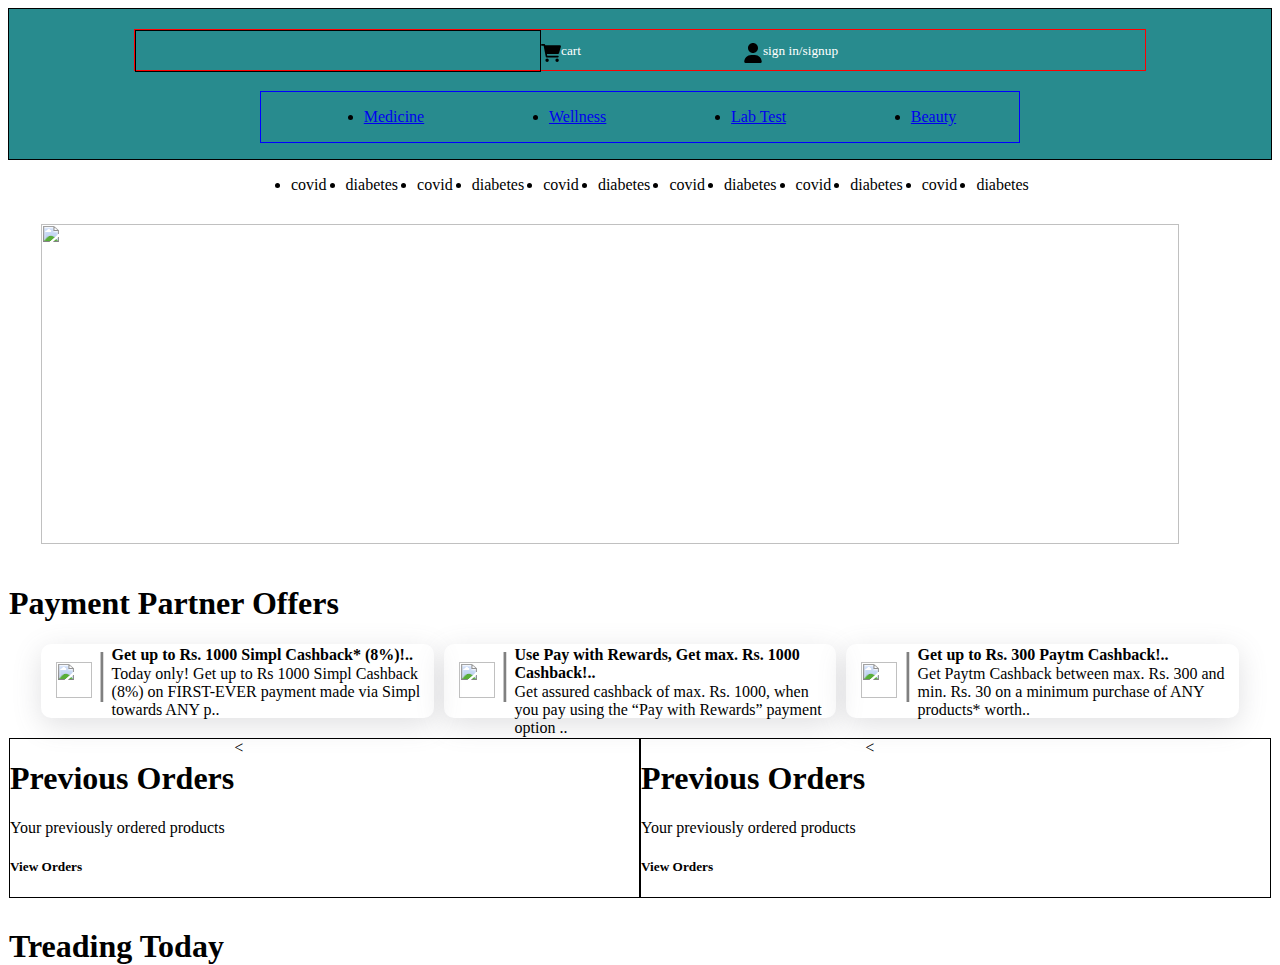
==== homepage/Index.html @ 5669b422 "on" ====
<!DOCTYPE html>
<html lang="en">
<head>
    <meta charset="UTF-8">
    <meta http-equiv="X-UA-Compatible" content="IE=edge">
    <meta name="viewport" content="width=device-width, initial-scale=1.0">
    <title>Document</title>
    <style>
    #top{
        background-color: rgb(40,139,142);
        border: solid black 1px;
        height: 150px;
    }
    #intop{
        border: solid red 1px;
height: 40px;
width: 80%;
margin: auto;
display: flex;
margin-top: 20px;
    }
#intop img{
    height: 40px;
}
.search-bar{
    width: 40%;
    height: 40px;
    border: solid black 1px;
}
.cart {
    width: 20%;
    height: 40px;
    display: flex;
}
svg{
    height: 20px;
    width: 20px;
}
.cart>p{
    color: white;
align-items: center;
font-size: smaller;
}


/* mid sec */

#inmid{
    width: 60%;
    border: solid blue 1px;
    height: 50px;
    margin: auto;
    margin-top: 20px;
}
div>ul{
    display: flex;

}
ul>li{
    margin: auto;}
#main{
    
width: 100%;

height: 700px;
margin-top: 13px;
}
#main>ul{
   padding-top: 20px;
    width: 60%;
    margin: auto;
}
#main>img{
    width: 95%;
    display: flex;
    margin: auto;
    margin-top: 30px;
    height: 320px;
margin-bottom: 20px;}
    
#three{
   
    width: 95%;
    display: grid;
grid-template-columns: repeat(3,1fr);
gap: 10px;
border-radius: 5px;
justify-content: space-around;
display: flex;
margin: auto;

}
#three>div{
    height: 74px;

    box-shadow: rgba(100, 100, 111, 0.2) 0px 7px 29px 0px;
    width: 500px;
    border-radius: 10px;
    display: flex;
}

#three>div>img{
    
    width: 36px;
    height: 36px;
margin-top: 18px;
margin-right: 5px;
padding-left: 15px;

}
#text>h4{
 margin-top: 2px;
    margin-bottom: -15px
}
#three>div>p{
font-size: 54px;
margin-top: -3px;
color: gray;
width: .02px;
margin-right: 15px;
}
#offers{
    height: 130px;
    margin-top: 20px;
    display: flex;
    margin-bottom: 60px;

}
#offers>div{
    width: 50%;
    border: solid black 1px;
display: flex;
margin: auto;
}

   
    </style>
</head>
<body>
   <div id="top">
<div id="intop">
<img src="https://nms-assets.s3-ap-south-1.amazonaws.com/images/cms/aw_rbslider/slides/1663609483_netmeds-new-logo.svg" alt="">

    <div class="search-bar">
     

    </div>
<div class="cart">
    <p><svg xmlns="http://www.w3.org/2000/svg" viewBox="0 0 576 512"><!--! Font Awesome Pro 6.2.0 by @fontawesome - https://fontawesome.com License - https://fontawesome.com/license (Commercial License) Copyright 2022 Fonticons, Inc. --><path d="M24 0C10.7 0 0 10.7 0 24S10.7 48 24 48H76.1l60.3 316.5c2.2 11.3 12.1 19.5 23.6 19.5H488c13.3 0 24-10.7 24-24s-10.7-24-24-24H179.9l-9.1-48h317c14.3 0 26.9-9.5 30.8-23.3l54-192C578.3 52.3 563 32 541.8 32H122l-2.4-12.5C117.4 8.2 107.5 0 96 0H24zM176 512c26.5 0 48-21.5 48-48s-21.5-48-48-48s-48 21.5-48 48s21.5 48 48 48zm336-48c0-26.5-21.5-48-48-48s-48 21.5-48 48s21.5 48 48 48s48-21.5 48-48z"/></svg></p>
    <p>cart</p>
</div>
<div class="cart" >
    <p><svg xmlns="http://www.w3.org/2000/svg" viewBox="0 0 448 512"><!--! Font Awesome Pro 6.2.0 by @fontawesome - https://fontawesome.com License - https://fontawesome.com/license (Commercial License) Copyright 2022 Fonticons, Inc. --><path d="M224 256c70.7 0 128-57.3 128-128S294.7 0 224 0S96 57.3 96 128s57.3 128 128 128zm-45.7 48C79.8 304 0 383.8 0 482.3C0 498.7 13.3 512 29.7 512H418.3c16.4 0 29.7-13.3 29.7-29.7C448 383.8 368.2 304 269.7 304H178.3z"/></svg></p><p>sign in/signup</p>
</div>
</div>

<!-- mid sec -->
<div id="inmid">
<ul>
    <li><a href="/prescriptions" class="pre-pro"> Medicine</a></li>
    <li><a href="/prescriptions" class="pre-pro"> Wellness</a></li>
    <li><a href="/prescriptions" class="pre-pro"> Lab Test</a></li>
    <li><a href="/prescriptions" class="pre-pro"> Beauty</a></li>
</ul>


</div>


<div id="main">
 <ul>
    <li>covid</li>
    <li>diabetes</li>
    <li>covid</li>
    <li>diabetes</li>
    <li>covid</li>
    <li>diabetes</li>
    <li>covid</li>
    <li>diabetes</li>
    <li>covid</li>
    <li>diabetes</li>
    <li>covid</li>
    <li>diabetes</li>
 </ul>
 <img src="https://www.netmeds.com/images/cms/aw_rbslider/slides/1661965889_Web_Homekareee.jpg" alt="">
    

<div id="three">

    <img src="https://www.netmeds.com/images/cms/aw_rbslider/slides/1660801237_Ayurverda_Mini.jpg" alt="">

    <img src="https://www.netmeds.com/images/cms/aw_rbslider/slides/1660801237_Ayurverda_Mini.jpg" alt="">

    <img src="https://www.netmeds.com/images/cms/aw_rbslider/slides/1660801237_Ayurverda_Mini.jpg" alt="">

</div>
<h1>Payment Partner Offers</h1>
<div id="three">
<div><img src="https://www.netmeds.com/images/cms/offers/1657032164_Simpl_Icon.png" alt="">
    <p>|</p>
    <div id="text">
        <h4>Get up to Rs. 1000 Simpl Cashback* (8%)!..</h4>

<p>Today only! Get up to Rs 1000 Simpl Cashback (8%) on FIRST-EVER payment made via Simpl towards ANY p..</p>
    </div>

</div>
<div>
<img src="https://www.netmeds.com/images/cms/offers/1660838140_twid.png" alt="">
<p>|</p>
<div id="text">
    <h4>Use Pay with Rewards, Get max. Rs. 1000 Cashback!..</h4>

<p>Get assured cashback of max. Rs. 1000, when you pay using the “Pay with Rewards” payment option ..</p>
</div>
</div>

<div><img src="https://www.netmeds.com/images/cms/offers/1616682689_paytm.png" alt="">
    <p>|</p>
    <div id="text">
        <h4>Get up to Rs. 300 Paytm Cashback!..</h4>
       
    <p>Get Paytm Cashback between max. Rs. 300 and min. Rs. 30 on a minimum purchase of ANY products* worth..</p>
    </div>
   </div>
   
</div>
<div id="offers">
<div>
    <div>
        <h1>Previous Orders</h1>
        <p>Your previously ordered products</p>
        <h5>View Orders <p></p></h5>
    </div>
    <<img src="https://www.netmeds.com/assets/gloryweb/images/icons/new-icons/previous_orders.svg" alt="">

</div>
<div>
    <div>
        <h1>Previous Orders</h1>
        <p>Your previously ordered products</p>
        <h5>View Orders <p></p></h5>
    </div>
    <<img src="https://www.netmeds.com/assets/gloryweb/images/icons/new-icons/previous_orders.svg" alt="">

</div>
    
</div>
<h1>Treading Today</h1>
<div id="three">
    <img src="https://www.netmeds.com/images/cms/aw_rbslider/slides/1663913244_Plantscare_Mini-banner-web.jpg" alt="">
    <img src="https://www.netmeds.com/images/cms/aw_rbslider/slides/1664112035_Dr._Willmar_Schwabe_Mini_banner_web.jpg" alt="">
    <img src="https://www.netmeds.com/images/cms/aw_rbslider/slides/1663178260_Zandu_Mini_banner_web.jpg" alt="">
</div>
</div>



</body>
</html>
   </div>
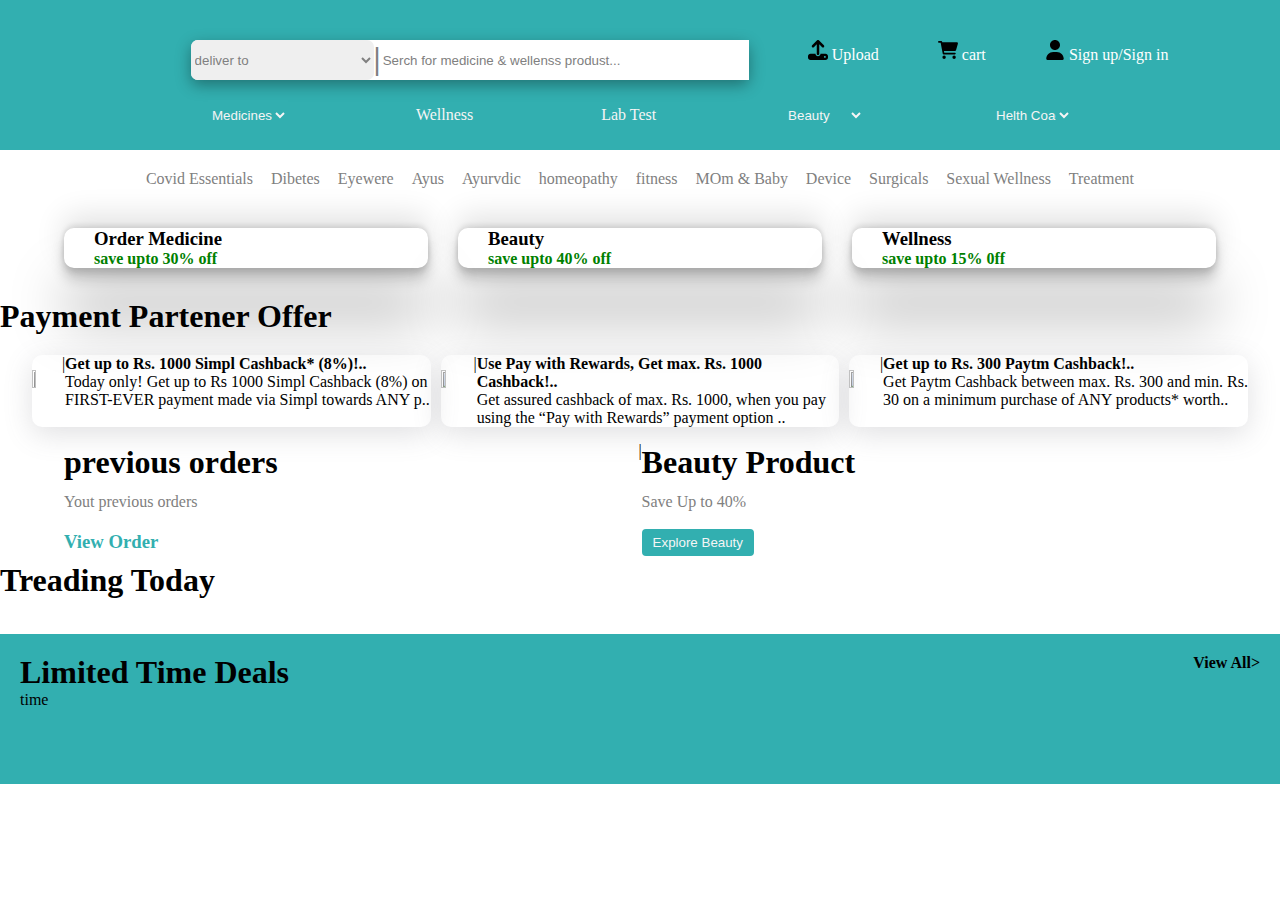
==== commit 89d3b48b: "ok" ====
--- a/homepage/Index.html
+++ b/homepage/Index.html
@@ -5,197 +5,161 @@
     <meta http-equiv="X-UA-Compatible" content="IE=edge">
     <meta name="viewport" content="width=device-width, initial-scale=1.0">
     <title>Document</title>
-    <style>
-    #top{
-        background-color: rgb(40,139,142);
-        border: solid black 1px;
-        height: 150px;
-    }
-    #intop{
-        border: solid red 1px;
-height: 40px;
-width: 80%;
-margin: auto;
-display: flex;
-margin-top: 20px;
-    }
-#intop img{
-    height: 40px;
-}
-.search-bar{
-    width: 40%;
-    height: 40px;
-    border: solid black 1px;
-}
-.cart {
-    width: 20%;
-    height: 40px;
-    display: flex;
-}
-svg{
-    height: 20px;
-    width: 20px;
-}
-.cart>p{
-    color: white;
-align-items: center;
-font-size: smaller;
-}
-
-
-/* mid sec */
-
-#inmid{
-    width: 60%;
-    border: solid blue 1px;
-    height: 50px;
-    margin: auto;
-    margin-top: 20px;
-}
-div>ul{
-    display: flex;
-
-}
-ul>li{
-    margin: auto;}
-#main{
-    
-width: 100%;
-
-height: 700px;
-margin-top: 13px;
-}
-#main>ul{
-   padding-top: 20px;
-    width: 60%;
-    margin: auto;
-}
-#main>img{
-    width: 95%;
-    display: flex;
-    margin: auto;
-    margin-top: 30px;
-    height: 320px;
-margin-bottom: 20px;}
-    
-#three{
-   
-    width: 95%;
-    display: grid;
-grid-template-columns: repeat(3,1fr);
-gap: 10px;
-border-radius: 5px;
-justify-content: space-around;
-display: flex;
-margin: auto;
-
-}
-#three>div{
-    height: 74px;
-
-    box-shadow: rgba(100, 100, 111, 0.2) 0px 7px 29px 0px;
-    width: 500px;
-    border-radius: 10px;
-    display: flex;
-}
-
-#three>div>img{
-    
-    width: 36px;
-    height: 36px;
-margin-top: 18px;
-margin-right: 5px;
-padding-left: 15px;
-
-}
-#text>h4{
- margin-top: 2px;
-    margin-bottom: -15px
-}
-#three>div>p{
-font-size: 54px;
-margin-top: -3px;
-color: gray;
-width: .02px;
-margin-right: 15px;
-}
-#offers{
-    height: 130px;
-    margin-top: 20px;
-    display: flex;
-    margin-bottom: 60px;
-
-}
-#offers>div{
-    width: 50%;
-    border: solid black 1px;
-display: flex;
-margin: auto;
-}
-
-   
-    </style>
+    <link rel="stylesheet" href="index.css">
+    <link rel="stylesheet" href="index.js">
 </head>
 <body>
-   <div id="top">
-<div id="intop">
-<img src="https://nms-assets.s3-ap-south-1.amazonaws.com/images/cms/aw_rbslider/slides/1663609483_netmeds-new-logo.svg" alt="">
-
-    <div class="search-bar">
-     
-
-    </div>
-<div class="cart">
-    <p><svg xmlns="http://www.w3.org/2000/svg" viewBox="0 0 576 512"><!--! Font Awesome Pro 6.2.0 by @fontawesome - https://fontawesome.com License - https://fontawesome.com/license (Commercial License) Copyright 2022 Fonticons, Inc. --><path d="M24 0C10.7 0 0 10.7 0 24S10.7 48 24 48H76.1l60.3 316.5c2.2 11.3 12.1 19.5 23.6 19.5H488c13.3 0 24-10.7 24-24s-10.7-24-24-24H179.9l-9.1-48h317c14.3 0 26.9-9.5 30.8-23.3l54-192C578.3 52.3 563 32 541.8 32H122l-2.4-12.5C117.4 8.2 107.5 0 96 0H24zM176 512c26.5 0 48-21.5 48-48s-21.5-48-48-48s-48 21.5-48 48s21.5 48 48 48zm336-48c0-26.5-21.5-48-48-48s-48 21.5-48 48s21.5 48 48 48s48-21.5 48-48z"/></svg></p>
-    <p>cart</p>
-</div>
-<div class="cart" >
-    <p><svg xmlns="http://www.w3.org/2000/svg" viewBox="0 0 448 512"><!--! Font Awesome Pro 6.2.0 by @fontawesome - https://fontawesome.com License - https://fontawesome.com/license (Commercial License) Copyright 2022 Fonticons, Inc. --><path d="M224 256c70.7 0 128-57.3 128-128S294.7 0 224 0S96 57.3 96 128s57.3 128 128 128zm-45.7 48C79.8 304 0 383.8 0 482.3C0 498.7 13.3 512 29.7 512H418.3c16.4 0 29.7-13.3 29.7-29.7C448 383.8 368.2 304 269.7 304H178.3z"/></svg></p><p>sign in/signup</p>
-</div>
-</div>
-
-<!-- mid sec -->
-<div id="inmid">
-<ul>
-    <li><a href="/prescriptions" class="pre-pro"> Medicine</a></li>
-    <li><a href="/prescriptions" class="pre-pro"> Wellness</a></li>
-    <li><a href="/prescriptions" class="pre-pro"> Lab Test</a></li>
-    <li><a href="/prescriptions" class="pre-pro"> Beauty</a></li>
-</ul>
-
-
-</div>
-
-
-<div id="main">
- <ul>
-    <li>covid</li>
-    <li>diabetes</li>
-    <li>covid</li>
-    <li>diabetes</li>
-    <li>covid</li>
-    <li>diabetes</li>
-    <li>covid</li>
-    <li>diabetes</li>
-    <li>covid</li>
-    <li>diabetes</li>
-    <li>covid</li>
-    <li>diabetes</li>
- </ul>
- <img src="https://www.netmeds.com/images/cms/aw_rbslider/slides/1661965889_Web_Homekareee.jpg" alt="">
+    <div id="top">
+        <div id="intop">
+         
+              <img src="https://nms-assets.s3-ap-south-1.amazonaws.com/images/cms/aw_rbslider/slides/1663609483_netmeds-new-logo.svg" alt="">
+            
+
+        
+            <div class="search-bar">
+                <select >
+                    <option value="">deliver to</option>
+                    <option value="">All Medicines</option>
+                    <option value="">Priveously Orderd Produsts</option>
+                    
+                </select><h1>|</h1>
+              <input type="text" value="Serch for medicine & wellenss produst...">
+        
+            </div>
+<div>
+    <p><svg xmlns="http://www.w3.org/2000/svg" viewBox="0 0 512 512"><!--! Font Awesome Pro 6.2.0 by @fontawesome - https://fontawesome.com License - https://fontawesome.com/license (Commercial License) Copyright 2022 Fonticons, Inc. --><path d="M288 109.3V352c0 17.7-14.3 32-32 32s-32-14.3-32-32V109.3l-73.4 73.4c-12.5 12.5-32.8 12.5-45.3 0s-12.5-32.8 0-45.3l128-128c12.5-12.5 32.8-12.5 45.3 0l128 128c12.5 12.5 12.5 32.8 0 45.3s-32.8 12.5-45.3 0L288 109.3zM64 352H192c0 35.3 28.7 64 64 64s64-28.7 64-64H448c35.3 0 64 28.7 64 64v32c0 35.3-28.7 64-64 64H64c-35.3 0-64-28.7-64-64V416c0-35.3 28.7-64 64-64zM432 456c13.3 0 24-10.7 24-24s-10.7-24-24-24s-24 10.7-24 24s10.7 24 24 24z"/></svg>  <span>Upload</span></p>
+
+</div>
+<div><p><svg xmlns="http://www.w3.org/2000/svg" viewBox="0 0 576 512"><!--! Font Awesome Pro 6.2.0 by @fontawesome - https://fontawesome.com License - https://fontawesome.com/license (Commercial License) Copyright 2022 Fonticons, Inc. --><path d="M24 0C10.7 0 0 10.7 0 24S10.7 48 24 48H76.1l60.3 316.5c2.2 11.3 12.1 19.5 23.6 19.5H488c13.3 0 24-10.7 24-24s-10.7-24-24-24H179.9l-9.1-48h317c14.3 0 26.9-9.5 30.8-23.3l54-192C578.3 52.3 563 32 541.8 32H122l-2.4-12.5C117.4 8.2 107.5 0 96 0H24zM176 512c26.5 0 48-21.5 48-48s-21.5-48-48-48s-48 21.5-48 48s21.5 48 48 48zm336-48c0-26.5-21.5-48-48-48s-48 21.5-48 48s21.5 48 48 48s48-21.5 48-48z"/></svg>  <span>cart</span></p></div>
+<div><p>   <svg xmlns="http://www.w3.org/2000/svg" viewBox="0 0 448 512"><!--! Font Awesome Pro 6.2.0 by @fontawesome - https://fontawesome.com License - https://fontawesome.com/license (Commercial License) Copyright 2022 Fonticons, Inc. --><path d="M224 256c70.7 0 128-57.3 128-128S294.7 0 224 0S96 57.3 96 128s57.3 128 128 128zm-45.7 48C79.8 304 0 383.8 0 482.3C0 498.7 13.3 512 29.7 512H418.3c16.4 0 29.7-13.3 29.7-29.7C448 383.8 368.2 304 269.7 304H178.3z"/></svg>  <span>Sign up/Sign in</span></p></div>
+        </div>
+        
+        <!-- mid sec -->
+        <div id="midsec">
+    <div>
+        <div>
+            <img src="https://www.pngrepo.com/png/271990/512/health-care-medicine.png" alt="">
+        </div>
+     
+        <div>
+            <select >
+                <option value="">Medicines</option>
+                <option value="">All Medicines</option>
+                <option value="">Priveously Orderd Produsts</option>
+                
+            </select>
+        </div>
+     
+    </div>
+
+    <div>
+        <div>
+            <img src="https://cdn1.iconfinder.com/data/icons/landscape-v-2/512/Landscape_Circle_2_512px_00008-512.png" alt="">
+        </div>
+        <div>
+            <p>Wellness</p>
+        </div>
+    </div>
+
+    <div>
+        <div>
+            <img src="https://cdn1.iconfinder.com/data/icons/education-colored-icons-vol-4/128/175-512.png" alt="">
+        </div>
+        <div>
+            <p>Lab Test</p>
+        </div>
+    </div>
+
+    <div>
+        <div>
+            <img src="https://www.shareicon.net/data/512x512/2016/09/15/829497_beauty_512x512.png" alt="">
+        </div>
+     
+        <div>
+            <select >
+                <option value="">Beauty</option>
+                <option value="">All Medicines</option>
+                <option value="">Priveously Orderd Produsts</option>
+                
+            </select>
+        </div>
+     
+    </div>
+
+    <div>
+        <div>
+            <img src="https://www.pngrepo.com/png/271990/512/health-care-medicine.png" alt="">
+        </div>
+     
+        <div>
+            <select >
+                <option value="">Helth Coach</option>
+                <option value="">All Medicines</option>
+                <option value="">Priveously Orderd Produsts</option>
+                
+            </select>
+        </div>
+     
+    </div>
+        </div>
+        
+        </div>
+        <div id="main">
+<div id="options">
+    <p>Covid Essentials</p>
+<p>Dibetes</p><p>Eyewere</p><p>Ayus</p><p>Ayurvdic</p><p>homeopathy</p>
+<p>fitness</p><p>MOm & Baby</p><p>Device</p><p>Surgicals</p>
+<p>Sexual Wellness</p>
+<p>Treatment</p>
+</div>
+<div id="slider">
+    <figure>
+       
+   <img src="https://www.netmeds.com/images/cms/aw_rbslider/slides/1664256054_Web_Homecc.jpg" alt="">
+
+   <img src="https://www.netmeds.com/images/cms/aw_rbslider/slides/1664373768_World-heart-day_Wellness-main-banner.jpg" alt="">
+
+   <img src="https://www.netmeds.com/images/cms/aw_rbslider/slides/1661966149_Web_Home.jpg" alt="">
+
+   <img src="https://www.netmeds.com/images/cms/aw_rbslider/slides/1663586750_Miss-Claire_1680-X-320.jpg" alt="">
+
+   <img src="https://www.netmeds.com/images/cms/aw_rbslider/slides/1664256054_Web_Homecc.jpg" alt="">
+    </figure>
     
-
-<div id="three">
-
-    <img src="https://www.netmeds.com/images/cms/aw_rbslider/slides/1660801237_Ayurverda_Mini.jpg" alt="">
-
-    <img src="https://www.netmeds.com/images/cms/aw_rbslider/slides/1660801237_Ayurverda_Mini.jpg" alt="">
-
-    <img src="https://www.netmeds.com/images/cms/aw_rbslider/slides/1660801237_Ayurverda_Mini.jpg" alt="">
-
-</div>
-<h1>Payment Partner Offers</h1>
-<div id="three">
+</div>
+<div class="three_1">
+    <div>
+       <img src="https://www.netmeds.com/assets/gloryweb/images/icons/Wellnessnew.svg" alt="">
+<div>
+    <h3>Order Medicine </h3>
+<h4>
+    save upto 30% off
+</h4>
+</div>
+    </div>
+
+    <div>
+        <img src="https://www.netmeds.com/assets/gloryweb/images/icons/Beautynew.svg" alt="">
+ <div>
+     <h3>Beauty </h3>
+ <h4>
+     save upto 40% off
+ </h4>
+ </div>
+     </div>
+
+     <div>
+        <img src="https://www.netmeds.com/assets/gloryweb/images/icons/ordermedicinnew.svg" alt="">
+ <div>
+     <h3>Wellness </h3>
+ <h4>
+     save upto 15% 0ff
+ </h4>
+ </div>
+     </div>
+</div>
+<h1>Payment Partener Offer</h1>
+  <div id="three">
 <div><img src="https://www.netmeds.com/images/cms/offers/1657032164_Simpl_Icon.png" alt="">
     <p>|</p>
     <div id="text">
@@ -205,6 +169,7 @@
     </div>
 
 </div>
+
 <div>
 <img src="https://www.netmeds.com/images/cms/offers/1660838140_twid.png" alt="">
 <p>|</p>
@@ -224,39 +189,40 @@
     </div>
    </div>
    
-</div>
-<div id="offers">
-<div>
-    <div>
-        <h1>Previous Orders</h1>
-        <p>Your previously ordered products</p>
-        <h5>View Orders <p></p></h5>
-    </div>
-    <<img src="https://www.netmeds.com/assets/gloryweb/images/icons/new-icons/previous_orders.svg" alt="">
-
-</div>
-<div>
-    <div>
-        <h1>Previous Orders</h1>
-        <p>Your previously ordered products</p>
-        <h5>View Orders <p></p></h5>
-    </div>
-    <<img src="https://www.netmeds.com/assets/gloryweb/images/icons/new-icons/previous_orders.svg" alt="">
-
-</div>
-    
+</div>  
+
+<div id="order">
+    <div>
+        <div><h1>previous orders</h1>
+        <p>Yout previous orders</p>
+    <h3>View Order</h3></div>
+    <div><img src="https://www.netmeds.com/assets/gloryweb/images/icons/new-icons/previous_orders.svg" alt=""></div>
+    </div>
+<p>|</p>
+    <div>
+        <div><h1>Beauty Product</h1>
+        <p>Save Up to 40%</p>
+    <button>Explore Beauty</button></div>
+    <div><img src="https://www.netmeds.com/assets/gloryweb/images/icons/new-icons/previous_orders.svg" alt=""></div>
+    </div>
 </div>
 <h1>Treading Today</h1>
 <div id="three">
-    <img src="https://www.netmeds.com/images/cms/aw_rbslider/slides/1663913244_Plantscare_Mini-banner-web.jpg" alt="">
-    <img src="https://www.netmeds.com/images/cms/aw_rbslider/slides/1664112035_Dr._Willmar_Schwabe_Mini_banner_web.jpg" alt="">
-    <img src="https://www.netmeds.com/images/cms/aw_rbslider/slides/1663178260_Zandu_Mini_banner_web.jpg" alt="">
-</div>
-</div>
-
-
-
+
+    <img src="https://www.netmeds.com/images/cms/aw_rbslider/slides/1660801237_Ayurverda_Mini.jpg" alt="">
+
+    <img src="https://www.netmeds.com/images/cms/aw_rbslider/slides/1660801237_Ayurverda_Mini.jpg" alt="">
+
+    <img src="https://www.netmeds.com/images/cms/aw_rbslider/slides/1660801237_Ayurverda_Mini.jpg" alt="">
+
+</div>
+<div id="teal">
+    <div>
+        <h1>Limited Time Deals</h1>
+  <p>time</p>
+    </div>
+    <div><p><b>View All></b></p></div>
+</div>
+        </div>
 </body>
-</html>
-   </div>
-
+</html>--- a/homepage/index.css
+++ b/homepage/index.css
@@ -0,0 +1,235 @@
+*{
+    box-sizing: border-box;
+    margin: 0;
+
+}
+#top{
+    background-color:rgb(50,175,176);
+ border: 20px solid rgb(50,175,176);
+    height: auto;
+    display:grid;
+   grid-template-columns: repeat(2,1fr);
+display: block;
+
+}
+#intop{
+   
+height: 60px;
+width: 90%;
+margin: auto;
+display: flex;
+margin-top: 20px;
+color: white;
+}
+
+.search-bar{
+    display: flex;
+    background-color: white;
+    margin-left: 20px;
+width: 50%;
+height: 40px;
+box-shadow: rgba(0, 0, 0, 0.35) 0px 5px 15px;
+border-radius: 7px;
+color: grey;
+
+}
+.search-bar >select{
+    border-radius: 7px;
+    color: grey;
+    border: 0;
+}
+.search-bar>input{
+    width: 70%;
+    color: gray;
+    border: 0px;
+}
+svg{
+height: 20px;
+width: 20px;
+}
+
+#top>div{
+    
+    justify-content: space-around;
+}
+#midsec{
+color: whitesmoke;
+ display: flex;
+
+   margin-top: 20px; 
+   width: 80%;
+   margin: auto;
+   
+}
+#midsec >div {
+    display: flex;
+align-items: center;
+}
+#midsec div select{
+    height: 30px;
+   width: 80px;
+   color: whitesmoke;
+   background-color:rgb(50,175,176);
+   border: 0px solid rgb(50,175,176);
+}
+#midsec >div>div> img{
+    height: 50px;
+   
+}
+
+#options{
+    width: 80%;
+
+    margin: auto;
+   margin-top: 20px;
+   margin-bottom: 20px;
+    display: flex; justify-content: space-evenly;
+    color: grey;
+}
+   
+    #slider{
+     
+        overflow: hidden;
+        padding-bottom: 20px;
+     
+    }
+   
+#slider figure{
+position: relative;
+width: 500%;
+margin: 0;
+left: 0;
+animation: 20s slider infinite;
+}
+#slider figure img{
+    width: 20%;
+    float: left;
+
+}
+
+@keyframes slider {
+    0%{
+        left: 0;
+    }20%{
+        left: 0;
+    }
+    25%{
+        left: -100%;
+    }
+    45%{
+        left: -100%;
+    }
+    50%{
+left: -200%;
+    }
+    70%{
+        left: -200%;
+    }
+    75%{
+        left: -300%;
+    }
+    95%{
+        left: -300%;
+    }
+    100%{
+        left: -400%;
+    }
+}
+    #three{
+   
+        width: 95%;
+        display: grid;
+    grid-template-columns: repeat(3,1fr);
+    gap: 10px;
+    border-radius: 5px;
+    justify-content: space-around;
+    margin: auto;
+    margin-bottom: 15px;
+    margin-top: 20px;
+    
+    }
+    
+    #three>div{
+        height: auto;
+    
+        box-shadow: rgba(100, 100, 111, 0.2) 0px 7px 29px 0px;
+     
+        border-radius: 10px;
+        display: flex;
+    }
+    
+    #three>div>img{
+        width: 15%;
+        height: 50%;
+      margin-top: 15px;
+    }
+ 
+   .three_1{
+    display: grid;
+    grid-template-columns: repeat(3,1fr);
+ gap: 30px;
+width: 90%;
+margin: auto;
+margin-bottom: 30px;
+
+   
+   }
+   .three_1>div{
+    
+    border-radius: 10px;
+    align-items: center;
+    box-shadow: rgba(0, 0, 0, 0.25) 0px 54px 55px, rgba(0, 0, 0, 0.12) 0px -12px 30px, rgba(0, 0, 0, 0.12) 0px 4px 6px, rgba(0, 0, 0, 0.17) 0px 12px 13px, rgba(0, 0, 0, 0.09) 0px -3px 5px;
+   }
+.three_1 img{
+    height: 50%;
+padding-left: 10px;
+padding-right: 20px;
+}
+.three_1>div{
+    display: flex;
+}
+   .three_1>div h4{
+    color: green;
+}
+#order{
+   width: 90%;
+    display: flex;
+    margin: auto;
+
+}
+
+#order>div{
+    display: flex;
+    justify-content: space-between;
+width: 50%;
+line-height: 40px;
+}
+#order>div p{
+    color: grey;
+}
+#order>div h3{
+    color: rgb(50,175,176);
+    
+}
+#order>div button{
+    color: whitesmoke;
+    background-color: rgb(50,175,176) ;
+    border: solid 5px rgb(50,175,176);
+    border-radius: 4px;
+    
+}
+#main{
+    margin-bottom: 20px;
+}
+#teal{
+    border: solid 20px rgb(50,175,176);
+    min-height: 150px;
+    background-color: rgb(50,175,176);
+    display: flex;
+    justify-content: space-between;
+}
+#five{
+    display: grid;
+    grid-template-columns: repeat(5,1fr);
+
+}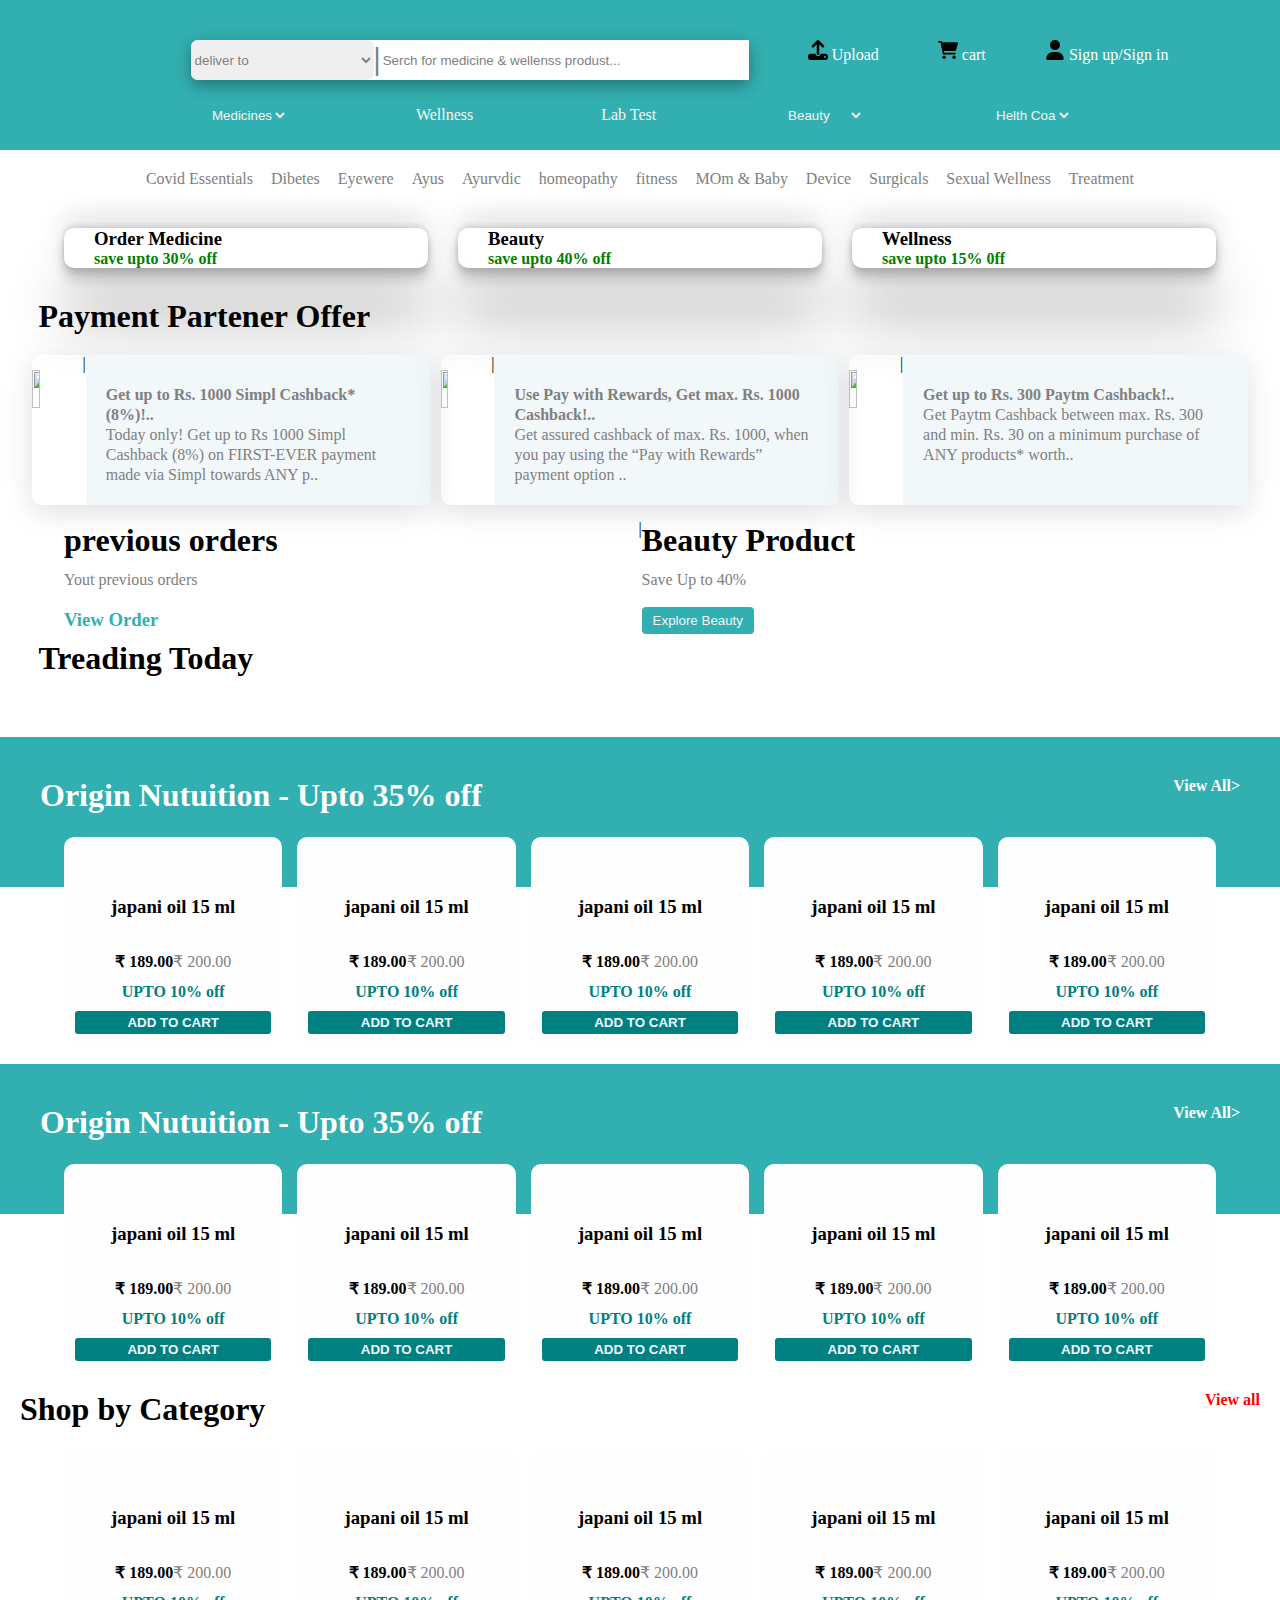
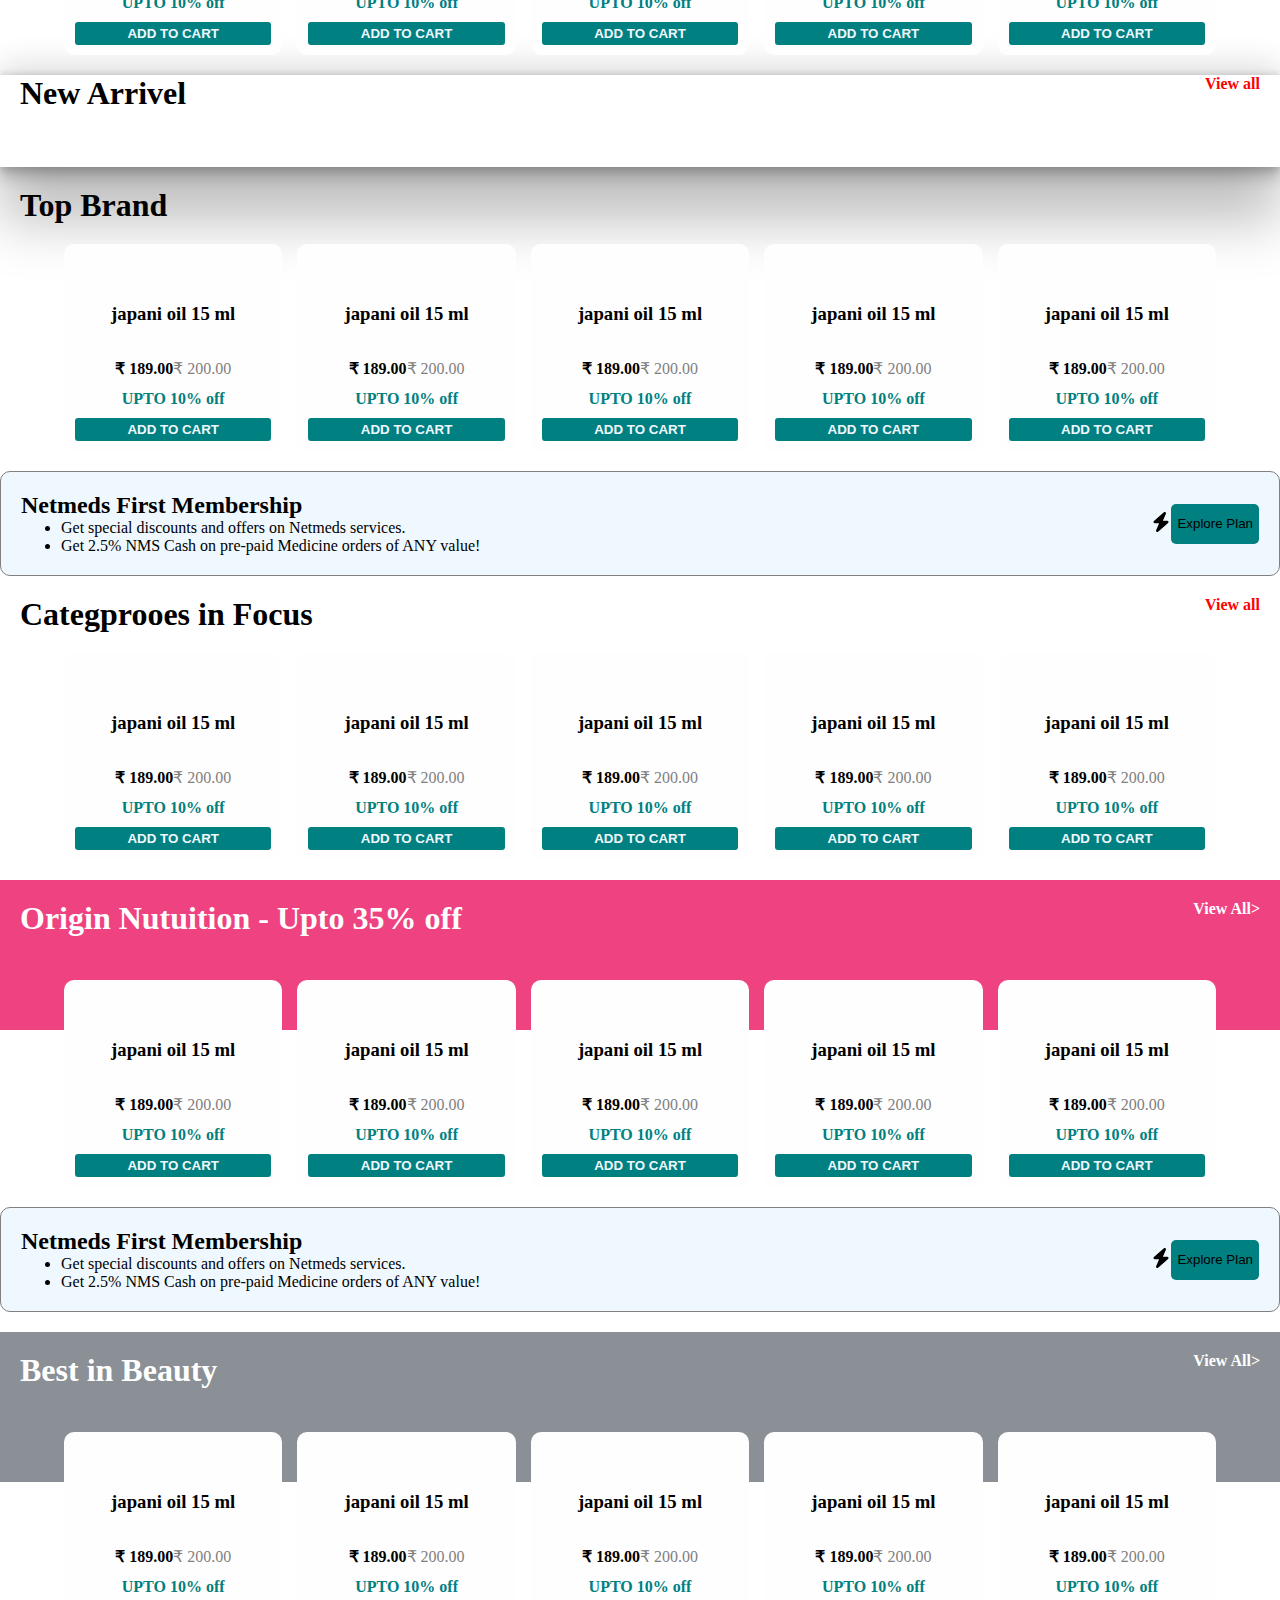
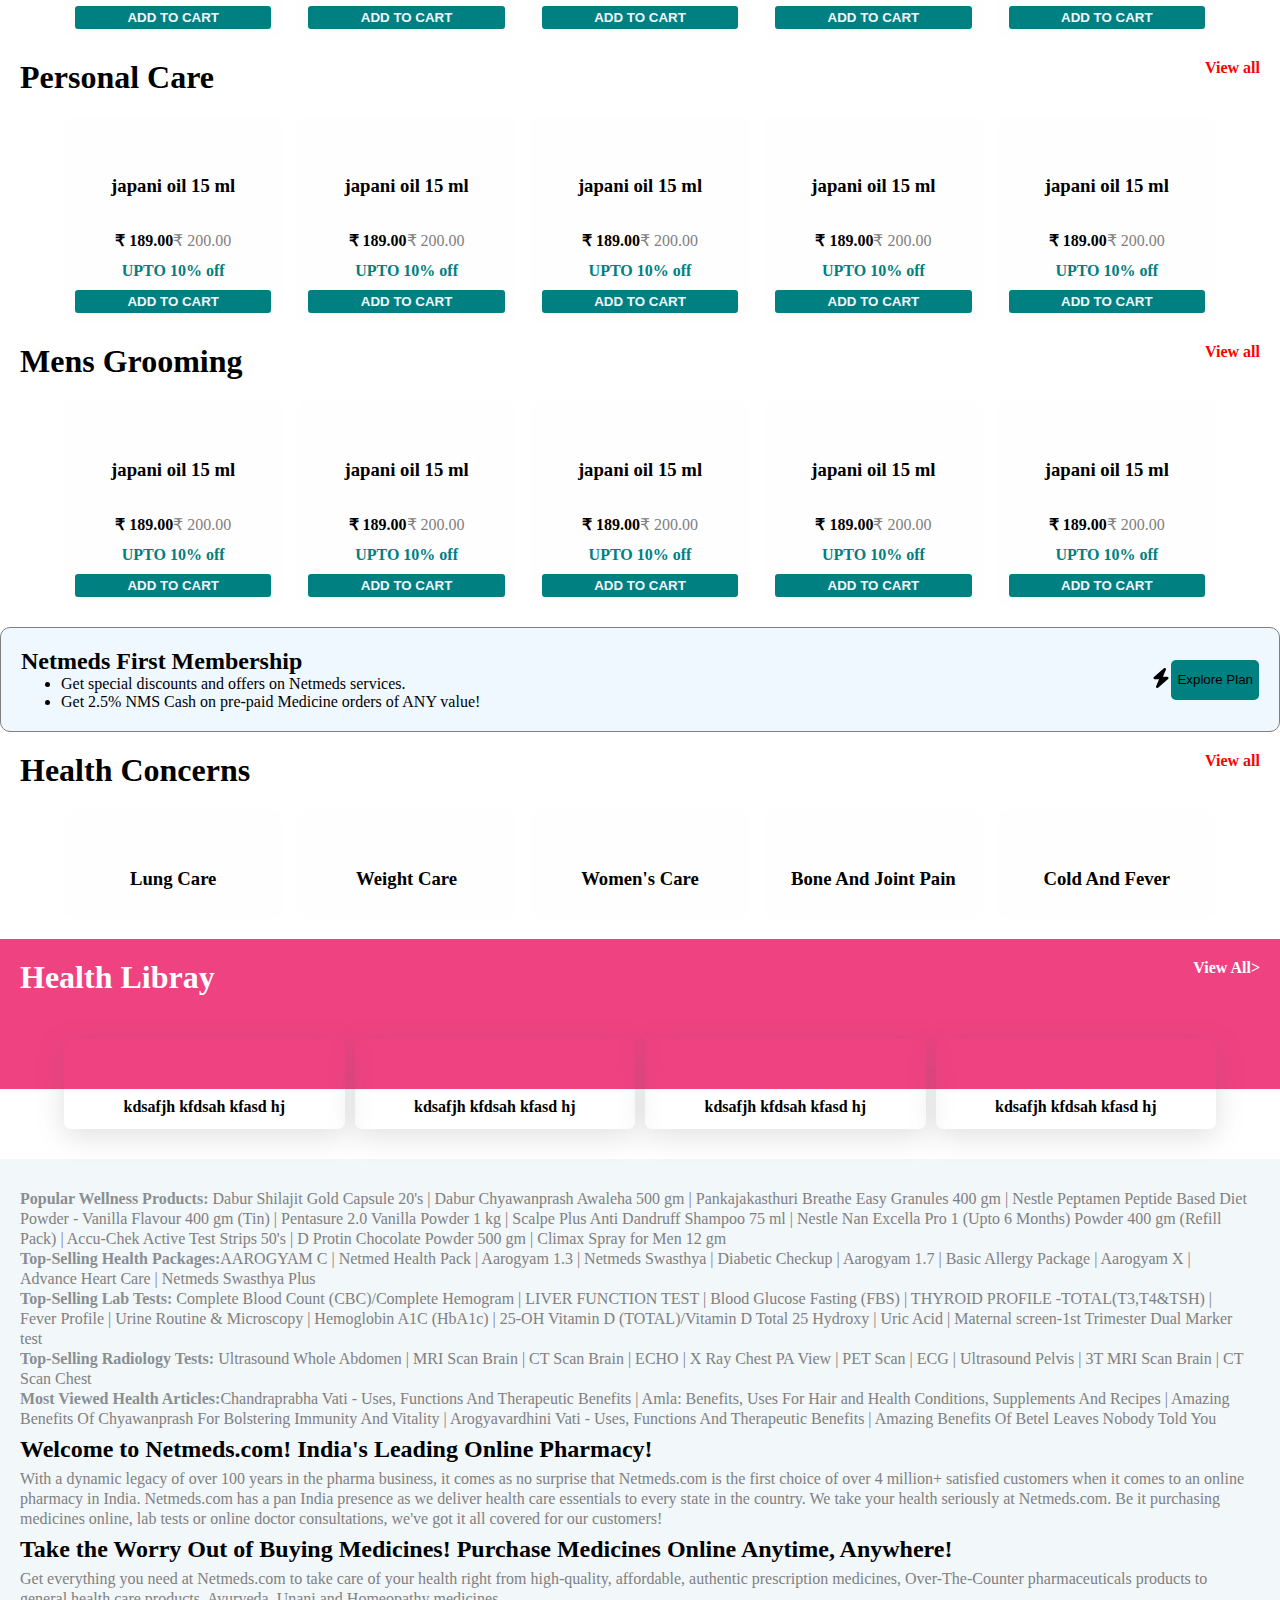
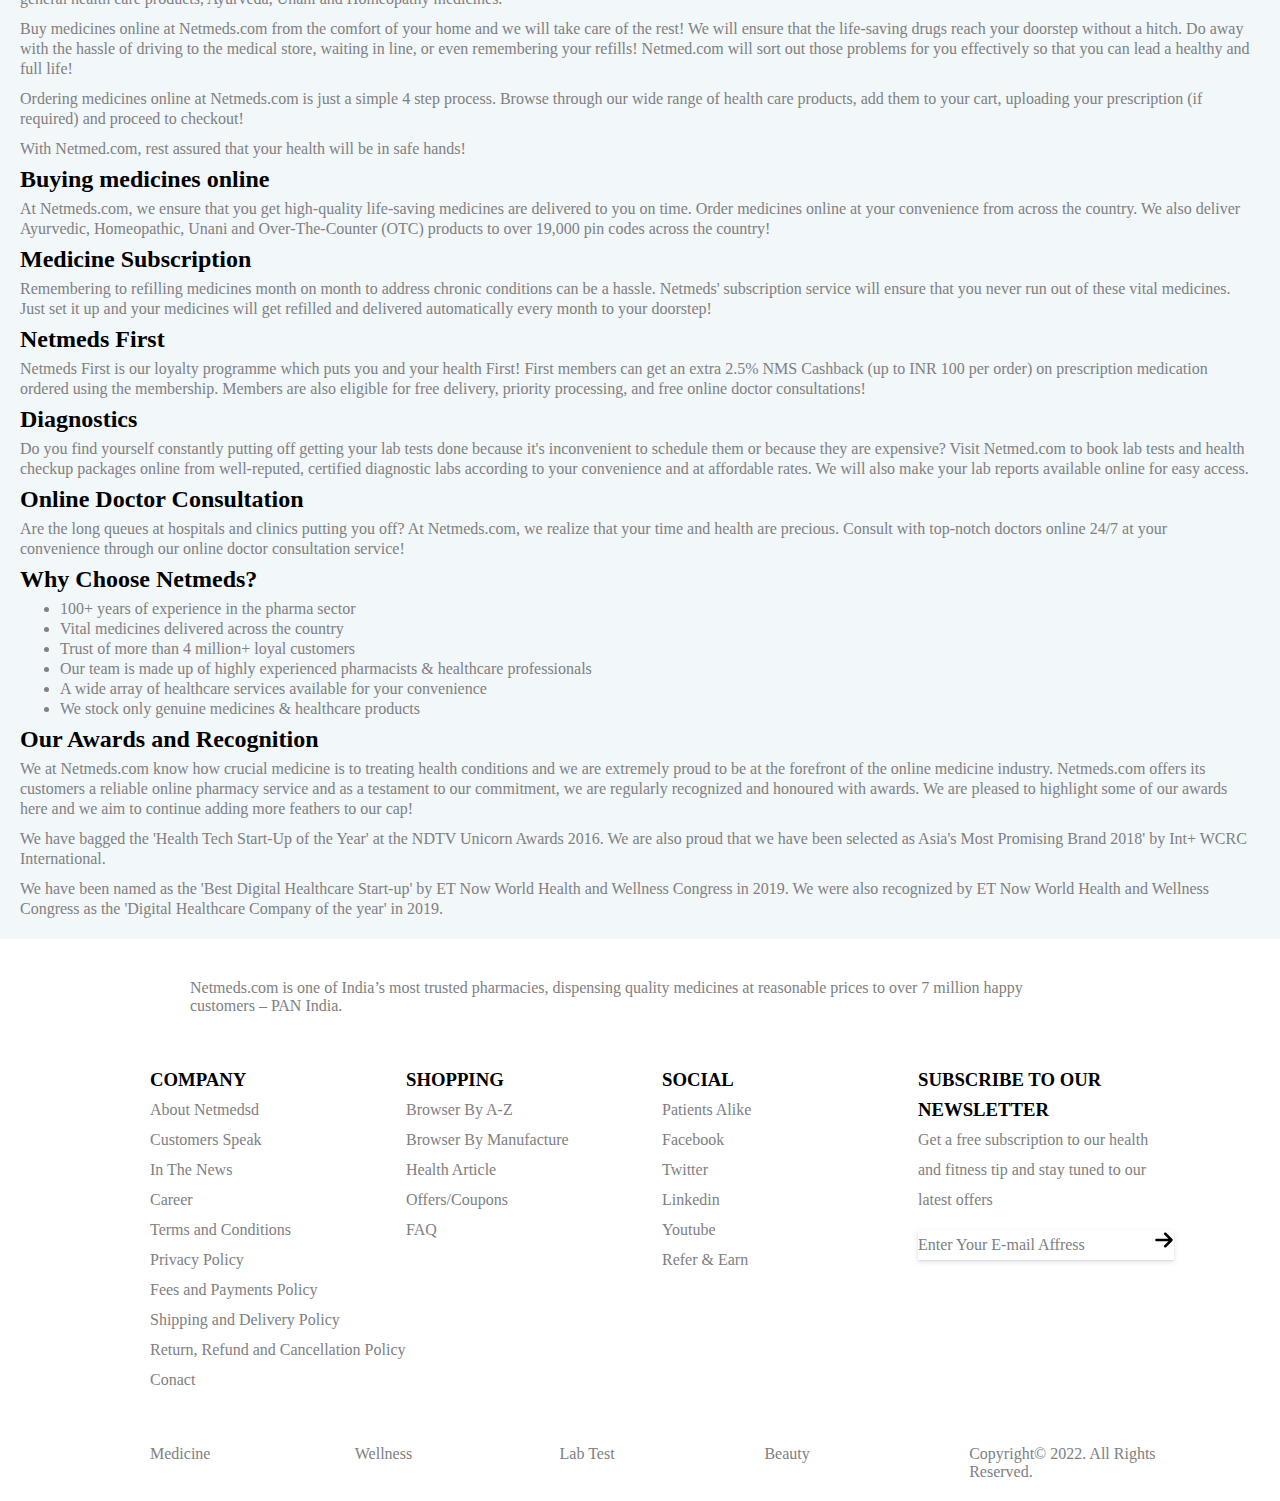
==== commit d08b7160: "ld" ====
--- a/homepage/Index.html
+++ b/homepage/Index.html
@@ -207,6 +207,9 @@
     </div>
 </div>
 <h1>Treading Today</h1>
+<div id="slider">
+  
+</div>
 <div id="three">
 
     <img src="https://www.netmeds.com/images/cms/aw_rbslider/slides/1660801237_Ayurverda_Mini.jpg" alt="">
@@ -218,11 +221,749 @@
 </div>
 <div id="teal">
     <div>
-        <h1>Limited Time Deals</h1>
-  <p>time</p>
+        <h1>Origin Nutuition - Upto  35% off</h1>
+  <p></p>
     </div>
     <div><p><b>View All></b></p></div>
-</div>
+
+</div>
+<div id="five">
+    <div>
+        <img src="https://www.netmeds.com/images/product-v1/150x150/857387/japani_oil_15_ml_0.jpg" alt="">
+        <div>
+            <h3>japani oil 15 ml</h3>
+            <p><b>₹ 189.00</b><SPan>₹ 200.00</SPan></p>
+            <H4>UPTO 10% off</H4>
+            <button>ADD TO CART</button>
+        </div>
+     
+    </div>
+    <div>
+        <img src="https://www.netmeds.com/images/product-v1/150x150/857387/japani_oil_15_ml_0.jpg" alt="">
+        <div>
+            <h3>japani oil 15 ml</h3>
+            <p><b>₹ 189.00</b><SPan>₹ 200.00</SPan></p>
+            <H4>UPTO 10% off</H4>
+            <button>ADD TO CART</button>
+        </div>
+     
+    </div>
+    <div>
+        <img src="https://www.netmeds.com/images/product-v1/150x150/857387/japani_oil_15_ml_0.jpg" alt="">
+        <div>
+            <h3>japani oil 15 ml</h3>
+            <p><b>₹ 189.00</b><SPan>₹ 200.00</SPan></p>
+            <H4>UPTO 10% off</H4>
+            <button>ADD TO CART</button>
+        </div>
+     
+    </div>
+    <div>
+        <img src="https://www.netmeds.com/images/product-v1/150x150/857387/japani_oil_15_ml_0.jpg" alt="">
+        <div>
+            <h3>japani oil 15 ml</h3>
+            <p><b>₹ 189.00</b><SPan>₹ 200.00</SPan></p>
+            <H4>UPTO 10% off</H4>
+            <button>ADD TO CART</button>
+        </div>
+     
+    </div>
+    <div>
+        <img src="https://www.netmeds.com/images/product-v1/150x150/857387/japani_oil_15_ml_0.jpg" alt="">
+        <div>
+            <h3>japani oil 15 ml</h3>
+            <p><b>₹ 189.00</b><SPan>₹ 200.00</SPan></p>
+            <H4>UPTO 10% off</H4>
+            <button>ADD TO CART</button>
+        </div>
+     
+    </div>
+    
+    
+    </div>
+
+    <div id="teal">
+    <div>
+        <h1>Origin Nutuition - Upto  35% off</h1>
+  <p></p>
+    </div>
+    <div><p><b>View All></b></p></div>
+
+
+</div>
+<div id="five">
+    <div>
+        <img src="https://www.netmeds.com/images/product-v1/150x150/857387/japani_oil_15_ml_0.jpg" alt="">
+        <div>
+            <h3>japani oil 15 ml</h3>
+            <p><b>₹ 189.00</b><SPan>₹ 200.00</SPan></p>
+            <H4>UPTO 10% off</H4>
+            <button>ADD TO CART</button>
+        </div>
+     
+    </div>
+    <div>
+        <img src="https://www.netmeds.com/images/product-v1/150x150/857387/japani_oil_15_ml_0.jpg" alt="">
+        <div>
+            <h3>japani oil 15 ml</h3>
+            <p><b>₹ 189.00</b><SPan>₹ 200.00</SPan></p>
+            <H4>UPTO 10% off</H4>
+            <button>ADD TO CART</button>
+        </div>
+     
+    </div>
+    <div>
+        <img src="https://www.netmeds.com/images/product-v1/150x150/857387/japani_oil_15_ml_0.jpg" alt="">
+        <div>
+            <h3>japani oil 15 ml</h3>
+            <p><b>₹ 189.00</b><SPan>₹ 200.00</SPan></p>
+            <H4>UPTO 10% off</H4>
+            <button>ADD TO CART</button>
+        </div>
+     
+    </div>
+    <div>
+        <img src="https://www.netmeds.com/images/product-v1/150x150/857387/japani_oil_15_ml_0.jpg" alt="">
+        <div>
+            <h3>japani oil 15 ml</h3>
+            <p><b>₹ 189.00</b><SPan>₹ 200.00</SPan></p>
+            <H4>UPTO 10% off</H4>
+            <button>ADD TO CART</button>
+        </div>
+     
+    </div>
+    <div>
+        <img src="https://www.netmeds.com/images/product-v1/150x150/857387/japani_oil_15_ml_0.jpg" alt="">
+        <div>
+            <h3>japani oil 15 ml</h3>
+            <p><b>₹ 189.00</b><SPan>₹ 200.00</SPan></p>
+            <H4>UPTO 10% off</H4>
+            <button>ADD TO CART</button>
+        </div>
+     
+    </div>
+    
+    
+    </div>
+    <div id="cat">
+        <h1>Shop by Category</h1>
+        <p>View all</p>
+    </div>
+    <div id="five">
+        <div>
+            <img src="https://www.netmeds.com/images/product-v1/150x150/857387/japani_oil_15_ml_0.jpg" alt="">
+            <div>
+                <h3>japani oil 15 ml</h3>
+                <p><b>₹ 189.00</b><SPan>₹ 200.00</SPan></p>
+                <H4>UPTO 10% off</H4>
+                <button>ADD TO CART</button>
+            </div>
+         
+        </div>
+        <div>
+            <img src="https://www.netmeds.com/images/product-v1/150x150/857387/japani_oil_15_ml_0.jpg" alt="">
+            <div>
+                <h3>japani oil 15 ml</h3>
+                <p><b>₹ 189.00</b><SPan>₹ 200.00</SPan></p>
+                <H4>UPTO 10% off</H4>
+                <button>ADD TO CART</button>
+            </div>
+         
+        </div>
+        <div>
+            <img src="https://www.netmeds.com/images/product-v1/150x150/857387/japani_oil_15_ml_0.jpg" alt="">
+            <div>
+                <h3>japani oil 15 ml</h3>
+                <p><b>₹ 189.00</b><SPan>₹ 200.00</SPan></p>
+                <H4>UPTO 10% off</H4>
+                <button>ADD TO CART</button>
+            </div>
+         
+        </div>
+        <div>
+            <img src="https://www.netmeds.com/images/product-v1/150x150/857387/japani_oil_15_ml_0.jpg" alt="">
+            <div>
+                <h3>japani oil 15 ml</h3>
+                <p><b>₹ 189.00</b><SPan>₹ 200.00</SPan></p>
+                <H4>UPTO 10% off</H4>
+                <button>ADD TO CART</button>
+            </div>
+         
+        </div>
+        <div>
+            <img src="https://www.netmeds.com/images/product-v1/150x150/857387/japani_oil_15_ml_0.jpg" alt="">
+            <div>
+                <h3>japani oil 15 ml</h3>
+                <p><b>₹ 189.00</b><SPan>₹ 200.00</SPan></p>
+                <H4>UPTO 10% off</H4>
+                <button>ADD TO CART</button>
+            </div>
+         
+        </div>
+        
+        
+        </div>
+        <div id="box"> 
+            <div id="cat"><h1>New Arrivel</h1> <p>View all</p></div>
+            <div id="three">
+                <img src="https://www.netmeds.com/images/cms/aw_rbslider/slides/1664124340_Riyo_Herbs__mini_banner_for_web.jpg" alt="">
+                <img src="https://www.netmeds.com/images/cms/aw_rbslider/slides/1664124376_WOW__mini_banner_for_web.jpg" alt="">
+                <img src="https://www.netmeds.com/images/cms/aw_rbslider/slides/1661452980_La-Americana_web.jpg" alt="">
+            </div>
+        </div>
+     <div id="cat"><h1>Top Brand</h1> <p></p></div>
+     <div id="five">
+        <div>
+            <img src="https://www.netmeds.com/images/product-v1/150x150/857387/japani_oil_15_ml_0.jpg" alt="">
+            <div>
+                <h3>japani oil 15 ml</h3>
+                <p><b>₹ 189.00</b><SPan>₹ 200.00</SPan></p>
+                <H4>UPTO 10% off</H4>
+                <button>ADD TO CART</button>
+            </div>
+         
+        </div>
+        <div>
+            <img src="https://www.netmeds.com/images/product-v1/150x150/857387/japani_oil_15_ml_0.jpg" alt="">
+            <div>
+                <h3>japani oil 15 ml</h3>
+                <p><b>₹ 189.00</b><SPan>₹ 200.00</SPan></p>
+                <H4>UPTO 10% off</H4>
+                <button>ADD TO CART</button>
+            </div>
+         
+        </div>
+        <div>
+            <img src="https://www.netmeds.com/images/product-v1/150x150/857387/japani_oil_15_ml_0.jpg" alt="">
+            <div>
+                <h3>japani oil 15 ml</h3>
+                <p><b>₹ 189.00</b><SPan>₹ 200.00</SPan></p>
+                <H4>UPTO 10% off</H4>
+                <button>ADD TO CART</button>
+            </div>
+         
+        </div>
+        <div>
+            <img src="https://www.netmeds.com/images/product-v1/150x150/857387/japani_oil_15_ml_0.jpg" alt="">
+            <div>
+                <h3>japani oil 15 ml</h3>
+                <p><b>₹ 189.00</b><SPan>₹ 200.00</SPan></p>
+                <H4>UPTO 10% off</H4>
+                <button>ADD TO CART</button>
+            </div>
+         
+        </div>
+        <div>
+            <img src="https://www.netmeds.com/images/product-v1/150x150/857387/japani_oil_15_ml_0.jpg" alt="">
+            <div>
+                <h3>japani oil 15 ml</h3>
+                <p><b>₹ 189.00</b><SPan>₹ 200.00</SPan></p>
+                <H4>UPTO 10% off</H4>
+                <button>ADD TO CART</button>
+            </div>
+         
+        </div>
+        
+        
+        </div>
+
+        <div id="newbox">
+            <div>
+
+                <div>
+                    <img src="https://www.netmeds.com/assets/gloryweb/images/icons/new-icons/netmeds_first_membership.svg" alt="">
+                </div>
+            <div><h2>Netmeds First Membership</h2>
+            <ul><li>Get special discounts and offers on Netmeds services.</li>
+            <li>Get 2.5% NMS Cash on pre-paid Medicine orders of ANY value!</li></ul></div>
+            </div>
+            <div>
+                <p><svg xmlns="http://www.w3.org/2000/svg" viewBox="0 0 448 512"><!--! Font Awesome Pro 6.2.0 by @fontawesome - https://fontawesome.com License - https://fontawesome.com/license (Commercial License) Copyright 2022 Fonticons, Inc. --><path d="M349.4 44.6c5.9-13.7 1.5-29.7-10.6-38.5s-28.6-8-39.9 1.8l-256 224c-10 8.8-13.6 22.9-8.9 35.3S50.7 288 64 288H175.5L98.6 467.4c-5.9 13.7-1.5 29.7 10.6 38.5s28.6 8 39.9-1.8l256-224c10-8.8 13.6-22.9 8.9-35.3s-16.6-20.7-30-20.7H272.5L349.4 44.6z"/></svg></p>
+             <button>Explore Plan</button>
+            </div>
+        
+    </div>
+    <div id="cat"><h1>Categprooes in Focus</h1> <p>View all</p></div>
+    <div id="five">
+        <div>
+            <img src="https://www.netmeds.com/images/product-v1/150x150/857387/japani_oil_15_ml_0.jpg" alt="">
+            <div>
+                <h3>japani oil 15 ml</h3>
+                <p><b>₹ 189.00</b><SPan>₹ 200.00</SPan></p>
+                <H4>UPTO 10% off</H4>
+                <button>ADD TO CART</button>
+            </div>
+         
+        </div>
+        <div>
+            <img src="https://www.netmeds.com/images/product-v1/150x150/857387/japani_oil_15_ml_0.jpg" alt="">
+            <div>
+                <h3>japani oil 15 ml</h3>
+                <p><b>₹ 189.00</b><SPan>₹ 200.00</SPan></p>
+                <H4>UPTO 10% off</H4>
+                <button>ADD TO CART</button>
+            </div>
+         
+        </div>
+        <div>
+            <img src="https://www.netmeds.com/images/product-v1/150x150/857387/japani_oil_15_ml_0.jpg" alt="">
+            <div>
+                <h3>japani oil 15 ml</h3>
+                <p><b>₹ 189.00</b><SPan>₹ 200.00</SPan></p>
+                <H4>UPTO 10% off</H4>
+                <button>ADD TO CART</button>
+            </div>
+         
+        </div>
+        <div>
+            <img src="https://www.netmeds.com/images/product-v1/150x150/857387/japani_oil_15_ml_0.jpg" alt="">
+            <div>
+                <h3>japani oil 15 ml</h3>
+                <p><b>₹ 189.00</b><SPan>₹ 200.00</SPan></p>
+                <H4>UPTO 10% off</H4>
+                <button>ADD TO CART</button>
+            </div>
+         
+        </div>
+        <div>
+            <img src="https://www.netmeds.com/images/product-v1/150x150/857387/japani_oil_15_ml_0.jpg" alt="">
+            <div>
+                <h3>japani oil 15 ml</h3>
+                <p><b>₹ 189.00</b><SPan>₹ 200.00</SPan></p>
+                <H4>UPTO 10% off</H4>
+                <button>ADD TO CART</button>
+            </div>
+         
+        </div>
+        
+        
+        </div>
+
+        <div id="teal" style="background-color: rgb(239,66,129);border:rgb(239,66,129);"><div>
+            <h1>Origin Nutuition - Upto  35% off</h1>
+      <p></p>
+        </div>
+        <div><p><b>View All></b></p></div>
+        </div>
+        <div id="five">
+            <div>
+                <img src="https://www.netmeds.com/images/product-v1/150x150/857387/japani_oil_15_ml_0.jpg" alt="">
+                <div>
+                    <h3>japani oil 15 ml</h3>
+                    <p><b>₹ 189.00</b><SPan>₹ 200.00</SPan></p>
+                    <H4>UPTO 10% off</H4>
+                    <button>ADD TO CART</button>
+                </div>
+             
+            </div>
+            <div>
+                <img src="https://www.netmeds.com/images/product-v1/150x150/857387/japani_oil_15_ml_0.jpg" alt="">
+                <div>
+                    <h3>japani oil 15 ml</h3>
+                    <p><b>₹ 189.00</b><SPan>₹ 200.00</SPan></p>
+                    <H4>UPTO 10% off</H4>
+                    <button>ADD TO CART</button>
+                </div>
+             
+            </div>
+            <div>
+                <img src="https://www.netmeds.com/images/product-v1/150x150/857387/japani_oil_15_ml_0.jpg" alt="">
+                <div>
+                    <h3>japani oil 15 ml</h3>
+                    <p><b>₹ 189.00</b><SPan>₹ 200.00</SPan></p>
+                    <H4>UPTO 10% off</H4>
+                    <button>ADD TO CART</button>
+                </div>
+             
+            </div>
+            <div>
+                <img src="https://www.netmeds.com/images/product-v1/150x150/857387/japani_oil_15_ml_0.jpg" alt="">
+                <div>
+                    <h3>japani oil 15 ml</h3>
+                    <p><b>₹ 189.00</b><SPan>₹ 200.00</SPan></p>
+                    <H4>UPTO 10% off</H4>
+                    <button>ADD TO CART</button>
+                </div>
+             
+            </div>
+            <div>
+                <img src="https://www.netmeds.com/images/product-v1/150x150/857387/japani_oil_15_ml_0.jpg" alt="">
+                <div>
+                    <h3>japani oil 15 ml</h3>
+                    <p><b>₹ 189.00</b><SPan>₹ 200.00</SPan></p>
+                    <H4>UPTO 10% off</H4>
+                    <button>ADD TO CART</button>
+                </div>
+             
+            </div>
+            
+            
+            </div>
+
+            <div id="newbox">
+                <div>
+    
+            <div>
+                        <img src="https://www.netmeds.com/assets/glorymsite/images/icons/new_icons/online_consultation.svg" alt="">
+                    </div>
+                <div><h2>Netmeds First Membership</h2>
+                <ul><li>Get special discounts and offers on Netmeds services.</li>
+                <li>Get 2.5% NMS Cash on pre-paid Medicine orders of ANY value!</li></ul></div>
+                </div>
+                <div>
+                    <p><svg xmlns="http://www.w3.org/2000/svg" viewBox="0 0 448 512"><!--! Font Awesome Pro 6.2.0 by @fontawesome - https://fontawesome.com License - https://fontawesome.com/license (Commercial License) Copyright 2022 Fonticons, Inc. --><path d="M349.4 44.6c5.9-13.7 1.5-29.7-10.6-38.5s-28.6-8-39.9 1.8l-256 224c-10 8.8-13.6 22.9-8.9 35.3S50.7 288 64 288H175.5L98.6 467.4c-5.9 13.7-1.5 29.7 10.6 38.5s28.6 8 39.9-1.8l256-224c10-8.8 13.6-22.9 8.9-35.3s-16.6-20.7-30-20.7H272.5L349.4 44.6z"/></svg></p>
+                 <button>Explore Plan</button>
+                </div>
+            
+        </div>
+
+        <div id="teal" style="background-color:rgb(138,144,149);border:rgb(138,144,149);"><div>
+            <h1>Best in Beauty</h1>
+      <p></p>
+        </div>
+        <div><p><b>View All></b></p></div>
+        </div>
+        <div id="five">
+            <div>
+                <img src="https://www.netmeds.com/images/product-v1/150x150/857387/japani_oil_15_ml_0.jpg" alt="">
+                <div>
+                    <h3>japani oil 15 ml</h3>
+                    <p><b>₹ 189.00</b><SPan>₹ 200.00</SPan></p>
+                    <H4>UPTO 10% off</H4>
+                    <button>ADD TO CART</button>
+                </div>
+             
+            </div>
+            <div>
+                <img src="https://www.netmeds.com/images/product-v1/150x150/857387/japani_oil_15_ml_0.jpg" alt="">
+                <div>
+                    <h3>japani oil 15 ml</h3>
+                    <p><b>₹ 189.00</b><SPan>₹ 200.00</SPan></p>
+                    <H4>UPTO 10% off</H4>
+                    <button>ADD TO CART</button>
+                </div>
+             
+            </div>
+            <div>
+                <img src="https://www.netmeds.com/images/product-v1/150x150/857387/japani_oil_15_ml_0.jpg" alt="">
+                <div>
+                    <h3>japani oil 15 ml</h3>
+                    <p><b>₹ 189.00</b><SPan>₹ 200.00</SPan></p>
+                    <H4>UPTO 10% off</H4>
+                    <button>ADD TO CART</button>
+                </div>
+             
+            </div>
+            <div>
+                <img src="https://www.netmeds.com/images/product-v1/150x150/857387/japani_oil_15_ml_0.jpg" alt="">
+                <div>
+                    <h3>japani oil 15 ml</h3>
+                    <p><b>₹ 189.00</b><SPan>₹ 200.00</SPan></p>
+                    <H4>UPTO 10% off</H4>
+                    <button>ADD TO CART</button>
+                </div>
+             
+            </div>
+            <div>
+                <img src="https://www.netmeds.com/images/product-v1/150x150/857387/japani_oil_15_ml_0.jpg" alt="">
+                <div>
+                    <h3>japani oil 15 ml</h3>
+                    <p><b>₹ 189.00</b><SPan>₹ 200.00</SPan></p>
+                    <H4>UPTO 10% off</H4>
+                    <button>ADD TO CART</button>
+                </div>
+             
+            </div>
+            
+            
+            </div>
+
+            <div id="cat"><h1>Personal Care</h1> <p>View all</p></div>   
+            <div id="five">
+                <div>
+                    <img src="https://www.netmeds.com/images/product-v1/150x150/857387/japani_oil_15_ml_0.jpg" alt="">
+                    <div>
+                        <h3>japani oil 15 ml</h3>
+                        <p><b>₹ 189.00</b><SPan>₹ 200.00</SPan></p>
+                        <H4>UPTO 10% off</H4>
+                        <button>ADD TO CART</button>
+                    </div>
+                 
+                </div>
+                <div>
+                    <img src="https://www.netmeds.com/images/product-v1/150x150/857387/japani_oil_15_ml_0.jpg" alt="">
+                    <div>
+                        <h3>japani oil 15 ml</h3>
+                        <p><b>₹ 189.00</b><SPan>₹ 200.00</SPan></p>
+                        <H4>UPTO 10% off</H4>
+                        <button>ADD TO CART</button>
+                    </div>
+                 
+                </div>
+                <div>
+                    <img src="https://www.netmeds.com/images/product-v1/150x150/857387/japani_oil_15_ml_0.jpg" alt="">
+                    <div>
+                        <h3>japani oil 15 ml</h3>
+                        <p><b>₹ 189.00</b><SPan>₹ 200.00</SPan></p>
+                        <H4>UPTO 10% off</H4>
+                        <button>ADD TO CART</button>
+                    </div>
+                 
+                </div>
+                <div>
+                    <img src="https://www.netmeds.com/images/product-v1/150x150/857387/japani_oil_15_ml_0.jpg" alt="">
+                    <div>
+                        <h3>japani oil 15 ml</h3>
+                        <p><b>₹ 189.00</b><SPan>₹ 200.00</SPan></p>
+                        <H4>UPTO 10% off</H4>
+                        <button>ADD TO CART</button>
+                    </div>
+                 
+                </div>
+                <div>
+                    <img src="https://www.netmeds.com/images/product-v1/150x150/857387/japani_oil_15_ml_0.jpg" alt="">
+                    <div>
+                        <h3>japani oil 15 ml</h3>
+                        <p><b>₹ 189.00</b><SPan>₹ 200.00</SPan></p>
+                        <H4>UPTO 10% off</H4>
+                        <button>ADD TO CART</button>
+                    </div>
+                 
+                </div>
+                
+                
+                </div>                 
+
+
+                <div id="cat"><h1>Mens Grooming</h1> <p>View all</p></div>   
+                <div id="five">
+                    <div>
+                        <img src="https://www.netmeds.com/images/product-v1/150x150/857387/japani_oil_15_ml_0.jpg" alt="">
+                        <div>
+                            <h3>japani oil 15 ml</h3>
+                            <p><b>₹ 189.00</b><SPan>₹ 200.00</SPan></p>
+                            <H4>UPTO 10% off</H4>
+                            <button>ADD TO CART</button>
+                        </div>
+                     
+                    </div>
+                    <div>
+                        <img src="https://www.netmeds.com/images/product-v1/150x150/857387/japani_oil_15_ml_0.jpg" alt="">
+                        <div>
+                            <h3>japani oil 15 ml</h3>
+                            <p><b>₹ 189.00</b><SPan>₹ 200.00</SPan></p>
+                            <H4>UPTO 10% off</H4>
+                            <button>ADD TO CART</button>
+                        </div>
+                     
+                    </div>
+                    <div>
+                        <img src="https://www.netmeds.com/images/product-v1/150x150/857387/japani_oil_15_ml_0.jpg" alt="">
+                        <div>
+                            <h3>japani oil 15 ml</h3>
+                            <p><b>₹ 189.00</b><SPan>₹ 200.00</SPan></p>
+                            <H4>UPTO 10% off</H4>
+                            <button>ADD TO CART</button>
+                        </div>
+                     
+                    </div>
+                    <div>
+                        <img src="https://www.netmeds.com/images/product-v1/150x150/857387/japani_oil_15_ml_0.jpg" alt="">
+                        <div>
+                            <h3>japani oil 15 ml</h3>
+                            <p><b>₹ 189.00</b><SPan>₹ 200.00</SPan></p>
+                            <H4>UPTO 10% off</H4>
+                            <button>ADD TO CART</button>
+                        </div>
+                     
+                    </div>
+                    <div>
+                        <img src="https://www.netmeds.com/images/product-v1/150x150/857387/japani_oil_15_ml_0.jpg" alt="">
+                        <div>
+                            <h3>japani oil 15 ml</h3>
+                            <p><b>₹ 189.00</b><SPan>₹ 200.00</SPan></p>
+                            <H4>UPTO 10% off</H4>
+                            <button>ADD TO CART</button>
+                        </div>
+                     
+                    </div>
+                    
+                    
+                    </div>   
+                    <div id="newbox">
+                        <div>
+            
+                    <div>
+  <img src="https://www.netmeds.com/assets/gloryweb/images/icons/new-icons/subscribe_and_schedule.svg" alt="">   </div>
+        <div><h2>Netmeds First Membership</h2>
+                        <ul><li>Get special discounts and offers on Netmeds services.</li>
+                        <li>Get 2.5% NMS Cash on pre-paid Medicine orders of ANY value!</li></ul></div>
+                        </div>
+                        <div>
+                            <p><svg xmlns="http://www.w3.org/2000/svg" viewBox="0 0 448 512"><!--! Font Awesome Pro 6.2.0 by @fontawesome - https://fontawesome.com License - https://fontawesome.com/license (Commercial License) Copyright 2022 Fonticons, Inc. --><path d="M349.4 44.6c5.9-13.7 1.5-29.7-10.6-38.5s-28.6-8-39.9 1.8l-256 224c-10 8.8-13.6 22.9-8.9 35.3S50.7 288 64 288H175.5L98.6 467.4c-5.9 13.7-1.5 29.7 10.6 38.5s28.6 8 39.9-1.8l256-224c10-8.8 13.6-22.9 8.9-35.3s-16.6-20.7-30-20.7H272.5L349.4 44.6z"/></svg></p>
+                         <button>Explore Plan</button>
+                        </div>
+                    
+                </div>
+                <div id="cat"><h1>Health Concerns</h1> <p>View all</p></div>
+                <div id="five">
+                    <div>
+                        <img src="https://www.netmeds.com/images/cms/wysiwyg/category/v2/img/lung-care.jpg?v=1" alt="">
+                        <div>
+                            <h3>Lung Care</h3>
+                          
+                        </div>
+                     
+                    </div>
+                    <div>
+                        <img src="https://www.netmeds.com/images/cms/wysiwyg/category/v2/img/weight-care.jpg?v=1" alt="">
+                        <div>
+                            <h3>Weight Care</h3>
+                          
+                        </div>
+                     
+                    </div>
+                    <div>
+                        <img src="https://www.netmeds.com/images/cms/wysiwyg/category/v2/img/women-s-care.jpg?v=1" alt="">
+                        <div>
+                            <h3>Women's Care</h3>
+                           
+                        </div>
+                     
+                    </div>
+                    <div>
+                        <img src="https://www.netmeds.com/images/cms/wysiwyg/category/v2/img/bone-and-joint-pain.jpg?v=1" alt="">
+                        <div>
+                            <h3>Bone And Joint Pain</h3>
+                        
+                        </div>
+                     
+                    </div>
+                    <div>
+                        <img src="https://www.netmeds.com/images/cms/wysiwyg/category/v2/img/cold-and-fever.jpg?v=1" alt="">
+                        <div>
+                            <h3>Cold And Fever</h3>
+                              </div></div>    </div>      
+                              <div id="teal" style="background-color: rgb(239,66,129);border:rgb(239,66,129);"><div>
+                                <h1>Health Libray</h1>
+               <p></p>
+                 </div>
+            <div><p><b>View All></b></p></div>
+          
+                   </div>   
+                   <div id="newfour">
+            <div>
+           <div><img src="https://www.netmeds.com/images/cms/magefan_blog/nmslite/1661493931_41657A_FISH-OIL-1000-mg-ODOURLESS_480x180.jpg" alt=""></div>
+           <div><b>kdsafjh kfdsah kfasd hj</b></div>
+            </div>
+            <div>
+                <div><img src="https://www.netmeds.com/images/cms/magefan_blog/nmslite/1664445565_Portobello-Mushrooms_480x180.jpg" alt=""></div>
+                <div><b>kdsafjh kfdsah kfasd hj</b></div>
+                 </div>
+                 <div>
+                    <div><img src="https://www.netmeds.com/images/cms/magefan_blog/nmslite/1587450918_Amaltas_features_480.jpg" alt=""></div>
+                    <div><b>kdsafjh kfdsah kfasd hj</b></div>
+                     </div>
+                     <div>
+                        <div><img src="https://www.netmeds.com/images/cms/magefan_blog/nmslite/1664355210_World-Heart-Day_480x180.jpg" alt=""></div>
+                        <div><b>kdsafjh kfdsah kfasd hj</b></div>
+                         </div>                       
+                </div>
+                <div id="text"><P><b>Popular Wellness Products: </b>Dabur Shilajit Gold Capsule 20's | Dabur Chyawanprash Awaleha 500 gm | Pankajakasthuri Breathe Easy Granules 400 gm | Nestle Peptamen Peptide Based Diet Powder - Vanilla Flavour 400 gm (Tin) | Pentasure 2.0 Vanilla Powder 1 kg | Scalpe Plus Anti Dandruff Shampoo 75 ml | Nestle Nan Excella Pro 1 (Upto 6 Months) Powder 400 gm (Refill Pack) | Accu-Chek Active Test Strips 50's | D Protin Chocolate Powder 500 gm | Climax Spray for Men 12 gm 
+                </P>
+            <p><b>Top-Selling Health Packages:</b>AAROGYAM C | Netmed Health Pack | Aarogyam 1.3 | Netmeds Swasthya | Diabetic Checkup | Aarogyam 1.7 | Basic Allergy Package | Aarogyam X | Advance Heart Care | Netmeds Swasthya Plus </p>
+            <p><b>Top-Selling Lab Tests:</b> Complete Blood Count (CBC)/Complete Hemogram | LIVER FUNCTION TEST | Blood Glucose Fasting (FBS) | THYROID PROFILE -TOTAL(T3,T4&TSH) | Fever Profile | Urine Routine & Microscopy | Hemoglobin A1C (HbA1c) | 25-OH Vitamin D (TOTAL)/Vitamin D Total 25 Hydroxy | Uric Acid | Maternal screen-1st Trimester Dual Marker test
+            </p>
+            <p><b>Top-Selling Radiology Tests: </b>Ultrasound Whole Abdomen | MRI Scan Brain | CT Scan Brain | ECHO | X Ray Chest PA View | PET Scan | ECG | Ultrasound Pelvis | 3T MRI Scan Brain | CT Scan Chest</p>
+            <p><b>Most Viewed Health Articles:</b>Chandraprabha Vati - Uses, Functions And Therapeutic Benefits | Amla: Benefits, Uses For Hair and Health Conditions, Supplements And Recipes | Amazing Benefits Of Chyawanprash For Bolstering Immunity And Vitality | Arogyavardhini Vati - Uses, Functions And Therapeutic Benefits | Amazing Benefits Of Betel Leaves Nobody Told You</p>
+            <h2 ">Welcome to Netmeds.com! India's Leading Online Pharmacy!</h2>
+            <p>With a dynamic legacy of over 100 years in the pharma business, it comes as no surprise that Netmeds.com is the first choice of over 4 million+ satisfied customers when it comes to an online pharmacy in India. Netmeds.com has a pan India presence as we deliver health care essentials to every state in the country. We take your health seriously at Netmeds.com. Be it purchasing medicines online, lab tests or online doctor consultations, we've got it all covered for our customers!</p>
+            <h2>Take the Worry Out of Buying Medicines! Purchase Medicines Online Anytime, Anywhere!</h2>
+            <p>Get everything you need at Netmeds.com to take care of your health right from high-quality, affordable, authentic prescription medicines, Over-The-Counter pharmaceuticals products to general health care products, Ayurveda, Unani and Homeopathy medicines.</p>
+            <h2></h2>
+            <p>Buy medicines online at Netmeds.com from the comfort of your home and we will take care of the rest! We will ensure that the life-saving drugs reach your doorstep without a hitch. Do away with the hassle of driving to the medical store, waiting in line, or even remembering your refills! Netmed.com will sort out those problems for you effectively so that you can lead a healthy and full life!</p>
+            <h2></h2>
+            <p>Ordering medicines online at Netmeds.com is just a simple 4 step process. Browse through our wide range of health care products, add them to your cart, uploading your prescription (if required) and proceed to checkout!</p>
+            <h2></h2>
+            <p>With Netmed.com, rest assured that your health will be in safe hands!</p>
+            <h2>Buying medicines online</h2>
+            <p>At Netmeds.com, we ensure that you get high-quality life-saving medicines are delivered to you on time. Order medicines online at your convenience from across the country. We also deliver Ayurvedic, Homeopathic, Unani and Over-The-Counter (OTC) products to over 19,000 pin codes across the country!</p>
+            <h2>Medicine Subscription</h2>
+            <p>Remembering to refilling medicines month on month to address chronic conditions can be a hassle. Netmeds' subscription service will ensure that you never run out of these vital medicines. Just set it up and your medicines will get refilled and delivered automatically every month to your doorstep!</p>
+            <h2>Netmeds First</h2>
+            <p>Netmeds First is our loyalty programme which puts you and your health First! First members can get an extra 2.5% NMS Cashback (up to INR 100 per order) on prescription medication ordered using the membership. Members are also eligible for free delivery, priority processing, and free online doctor consultations!</p>
+            <h2>Diagnostics</h2>
+            <p>Do you find yourself constantly putting off getting your lab tests done because it's inconvenient to schedule them or because they are expensive? Visit Netmed.com to book lab tests and health checkup packages online from well-reputed, certified diagnostic labs according to your convenience and at affordable rates. We will also make your lab reports available online for easy access.</p>
+            <h2>Online Doctor Consultation</h2>
+            <p>Are the long queues at hospitals and clinics putting you off? At Netmeds.com, we realize that your time and health are precious. Consult with top-notch doctors online 24/7 at your convenience through our online doctor consultation service!</p>
+            <h2>Why Choose Netmeds?</h2>
+            <p><ul>
+                <li>100+ years of experience in the pharma sector</li>
+                <li>Vital medicines delivered across the country</li>
+                <li>Trust of more than 4 million+ loyal customers</li>
+                <li>Our team is made up of highly experienced pharmacists & healthcare professionals</li>
+                <li>A wide array of healthcare services available for your convenience</li>
+                <li>We stock only genuine medicines & healthcare products</li>
+            </ul></p>
+            <h2>Our Awards and Recognition</h2>
+            <p>We at Netmeds.com know how crucial medicine is to treating health conditions and we are extremely proud to be at the forefront of the online medicine industry. Netmeds.com offers its customers a reliable online pharmacy service and as a testament to our commitment, we are regularly recognized and honoured with awards. We are pleased to highlight some of our awards here and we aim to continue adding more feathers to our cap!</p>
+            <h2></h2>
+            <p>We have bagged the 'Health Tech Start-Up of the Year' at the NDTV Unicorn Awards 2016. We are also proud that we have been selected as Asia's Most Promising Brand 2018' by Int+ WCRC International.</p>
+            <h2></h2>
+            <p>We have been named as the 'Best Digital Healthcare Start-up' by ET Now World Health and Wellness Congress in 2019. We were also recognized by ET Now World Health and Wellness Congress as the 'Digital Healthcare Company of the year' in 2019.</p>
+            </div>
+            <div id="netmed">
+                <img src="https://www.netmeds.com/assets/gloryweb/images/netmeds-footer-logo.svg" alt="">
+                <p>Netmeds.com is one of India’s most trusted pharmacies, dispensing quality medicines at reasonable prices to over 7 million happy customers – PAN India.</p>
+            </div>
+        <div id="text-box">
+            <div>
+                <h3>COMPANY</h3>
+                <P>About Netmedsd</P>
+                <p>Customers Speak</p>
+                <P>In The News</P>
+                <p>Career</p>
+                <P>Terms and Conditions</P>
+                <p>Privacy Policy</p>
+                <P>Fees and Payments Policy</P>
+                <p>Shipping and Delivery Policy</p>
+                <P>Return, Refund and Cancellation Policy</P>
+                <p>Conact</p>
+            </div>
+            <div><h3>SHOPPING</h3>
+                <P>Browser By A-Z</P>
+                <p>Browser By Manufacture</p>
+                <P>Health Article</P>
+                <p>Offers/Coupons</p>
+                <P>FAQ</P>
+            </div>
+            <div><h3>SOCIAL</h3>
+                <P>Patients Alike</P>
+                <p>Facebook</p>
+                <P>Twitter</P>
+                <p>Linkedin</p>
+                <P>Youtube</P>
+                <p>Refer & Earn</p>
+            </div>
+            <div><h3>SUBSCRIBE TO OUR NEWSLETTER</h3>
+                <P>Get a free subscription to our health and fitness tip and stay tuned to our latest offers
+                </P>
+                <div id="boxx"><p>Enter Your E-mail Affress</p>
+                    
+                    <p><svg xmlns="http://www.w3.org/2000/svg" viewBox="0 0 448 512"><!--! Font Awesome Pro 6.2.0 by @fontawesome - https://fontawesome.com License - https://fontawesome.com/license (Commercial License) Copyright 2022 Fonticons, Inc. --><path d="M438.6 278.6c12.5-12.5 12.5-32.8 0-45.3l-160-160c-12.5-12.5-32.8-12.5-45.3 0s-12.5 32.8 0 45.3L338.8 224 32 224c-17.7 0-32 14.3-32 32s14.3 32 32 32l306.7 0L233.4 393.4c-12.5 12.5-12.5 32.8 0 45.3s32.8 12.5 45.3 0l160-160z"/></svg></p></div>
+                <div id="twoimg">
+                    <img src="https://www.netmeds.com/assets/gloryweb/images/icons/play_store.png" alt="">
+                    <img src="https://www.netmeds.com/assets/gloryweb/images/icons/app_store.png" alt="">
+                </div>
+            </div>
+        </div>
+        <div id="last">
+           <p>Medicine</p>
+           <p>Wellness</p>
+           <p>Lab Test</p>
+           <p>Beauty</p>
+           <p>Copyright© 2022. All Rights Reserved.</p>
+        </div>
         </div>
 </body>
 </html>--- a/homepage/index.css
+++ b/homepage/index.css
@@ -135,6 +135,7 @@
         left: -400%;
     }
 }
+
     #three{
    
         width: 95%;
@@ -221,15 +222,181 @@
 #main{
     margin-bottom: 20px;
 }
-#teal{
+#teal{color: white;
     border: solid 20px rgb(50,175,176);
     min-height: 150px;
     background-color: rgb(50,175,176);
     display: flex;
     justify-content: space-between;
-}
+    padding: 20px;
+   margin-bottom: -50px;
+   margin-top: 20px;}
 #five{
     display: grid;
     grid-template-columns: repeat(5,1fr);
-
+   width: 90%;
+   margin: auto;
+   gap: 15px;
+  
+  
+
+}
+#five>div{
+    padding-top: 20PX;
+    background-color: rgb(255,254,254);
+    border: solid blue 0px;
+    text-align: center;
+   line-height: 30px;
+   
+    border-radius: 10px;
+  
+}
+
+#five>div>div h3{
+    line-height: 40px;
+    margin-bottom: 20px;
+}
+#five>div>div button{
+    background-color: teal;
+    border: solid teal;
+    border-radius: 3px;
+    font-weight: bold;
+    color: aliceblue;
+    margin-bottom: 10px;
+    width: 90%;
+}
+#five>div>div p{
+    color: grey;
+}
+#five>div>div b{
+    color: black;
+}
+#five>div>div>h4{
+    color: teal;
+}
+#cat{
+   
+    display: flex;
+    justify-content: space-between;
+    margin: 20px;
+    margin-bottom: 20px;
+}
+#cat>p{
+    color: red;
+    font-weight: bold;
+}
+#box{
+    box-shadow: rgba(0, 0, 0, 0.25) 0px 54px 55px, rgba(0, 0, 0, 0.12) 0px -12px 30px, rgba(0, 0, 0, 0.12) 0px 4px 6px, rgba(0, 0, 0, 0.17) 0px 12px 13px, rgba(0, 0, 0, 0.09) 0px -3px 5px;
+  padding-bottom: 20px;
+}
+#newbox{
+  padding: 20px;
+    display: flex;
+    justify-content: space-between;
+    border: solid grey 1px;
+    border-radius: 10px;
+    background-color: aliceblue;
+   margin-top: 20px;
+   margin-bottom: 20px;
+
+}
+#newbox>div {
+    display: flex;
+  
+align-items: center;
+
+}
+
+#newbox>div button{
+background-color: teal;
+height: 40px;
+border: teal;
+border-radius: 5px;
+
+
+}
+#newfour{
+
+    display: grid;
+grid-template-columns: repeat(4,1fr);
+    width: 90%;
+    margin: auto;
+ gap: 10px;
+ margin-bottom: 30px;
+}
+#newfour>div{
+    box-shadow: rgba(100, 100, 111, 0.2) 0px 7px 29px 0px;
+  text-align: center;
+    line-height: 45px;
+    border-radius: 7px;
+}
+#newfour img{
+    width: 100%;
+}
+#text{
+    width: 100%;
+    padding: 20px;
+    padding-top: 30px;
+    padding-right: 30px;
+    line-height: 20px;
+    color: grey;
+    background-color: rgb(242,247,250);
+}
+#text>h2{
+    margin: 10px;
+    margin-left: 0;
+    color: black;
+}
+#text b{
+    color: rgb(137, 143, 145);
+}
+#main >h1{
+margin-left: 3%;
+}
+#netmed{
+    width: 70%;
+    margin: auto;
+    display: flex;
+    margin-top: 40px;
+    color: grey;
+    margin-left: 150px;
+    
+}
+#netmed p{
+    width: 100%;
+   
+    margin-left: 40px;
+}
+#text-box{
+    width: 80%;
+    margin-left: 150px;
+    margin-top: 50px;
+    margin-bottom: 50px;
+display: grid;
+grid-template-columns: repeat(4,1fr);
+line-height: 30px;
+}
+#text-box p{
+    color: gray;
+}
+#boxx{
+margin-top: 15px;
+margin-bottom: 10px;
+    display: flex;
+justify-content: space-between;
+box-shadow: rgba(50, 50, 105, 0.15) 0px 2px 5px 0px, rgba(0, 0, 0, 0.05) 0px 1px 1px 0px;
+}
+#twoimg{
+    display: flex;
+gap: 20px;
+}
+#twoimg img{
+    width: 45%;
+}
+#last{
+    display: grid;
+    grid-template-columns: repeat(5,1fr);
+    width: 80%;
+    margin-left: 150px;
+    color: gray;
 }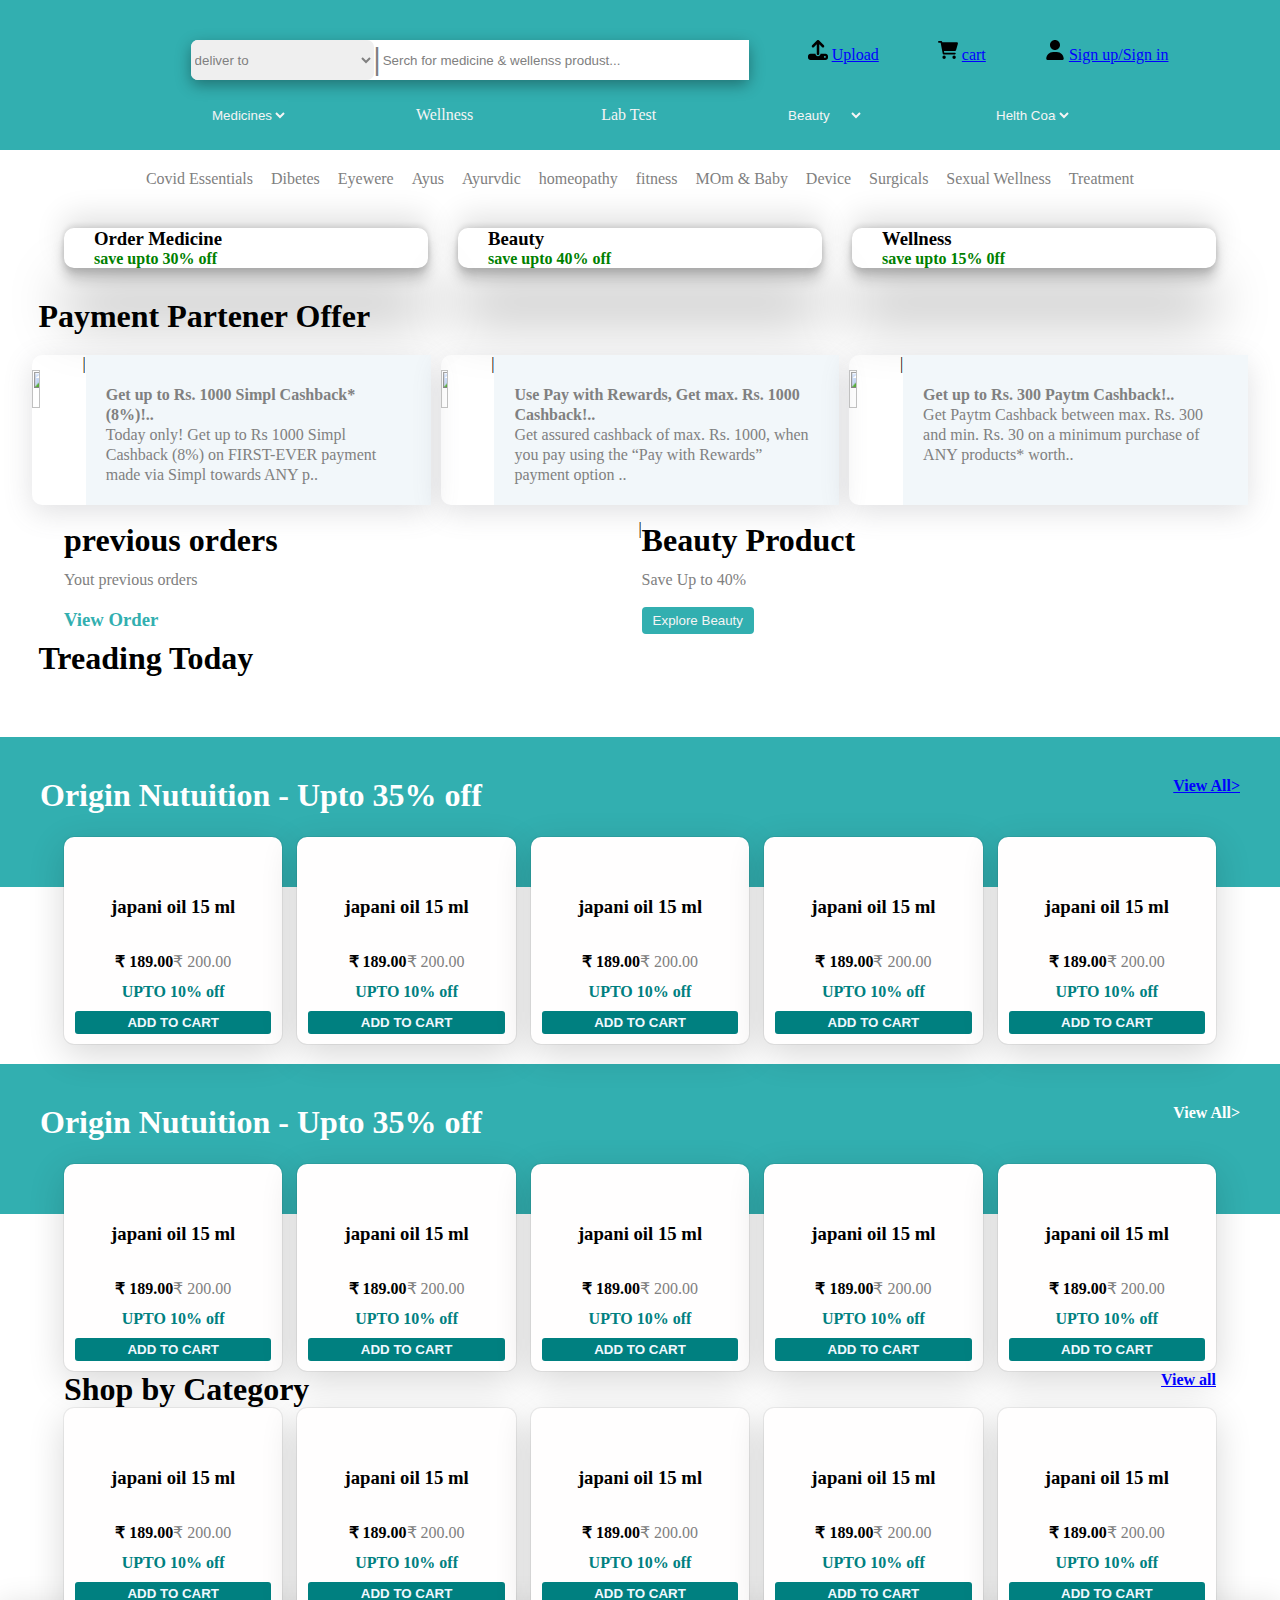
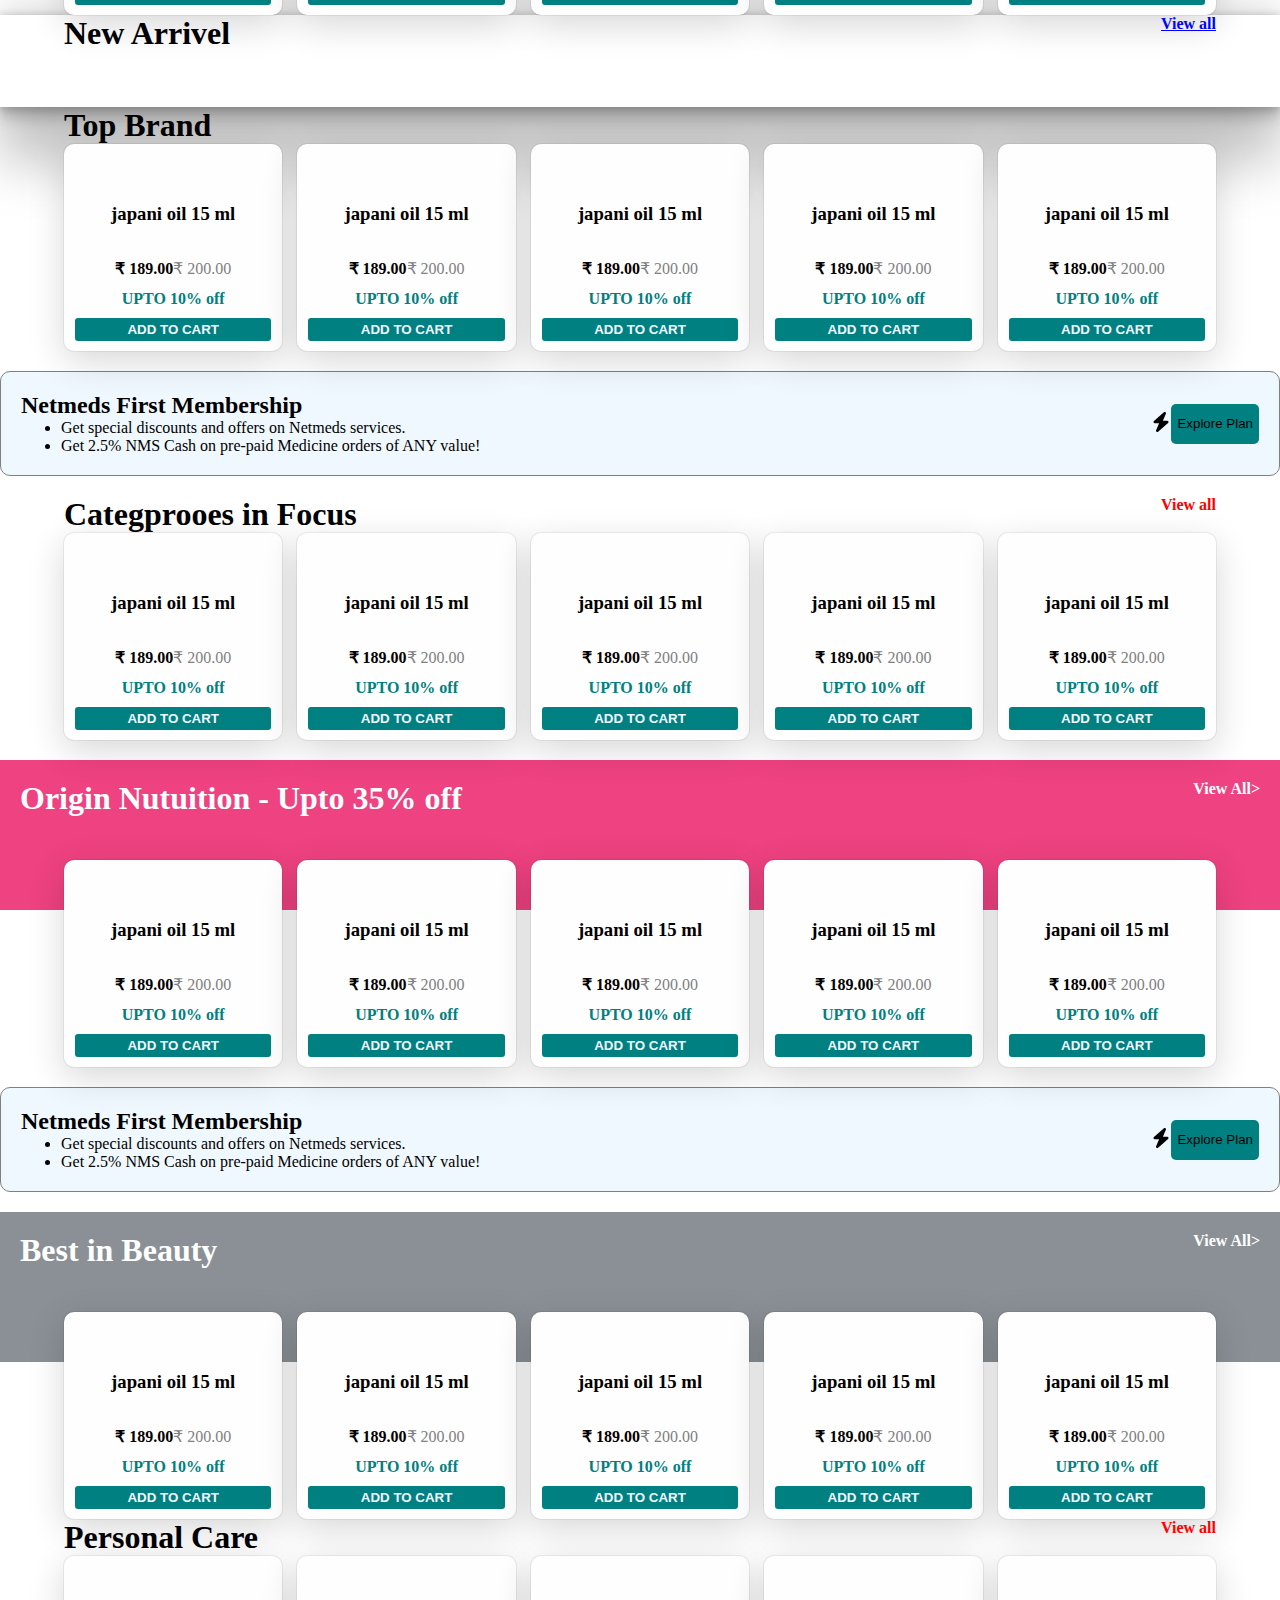
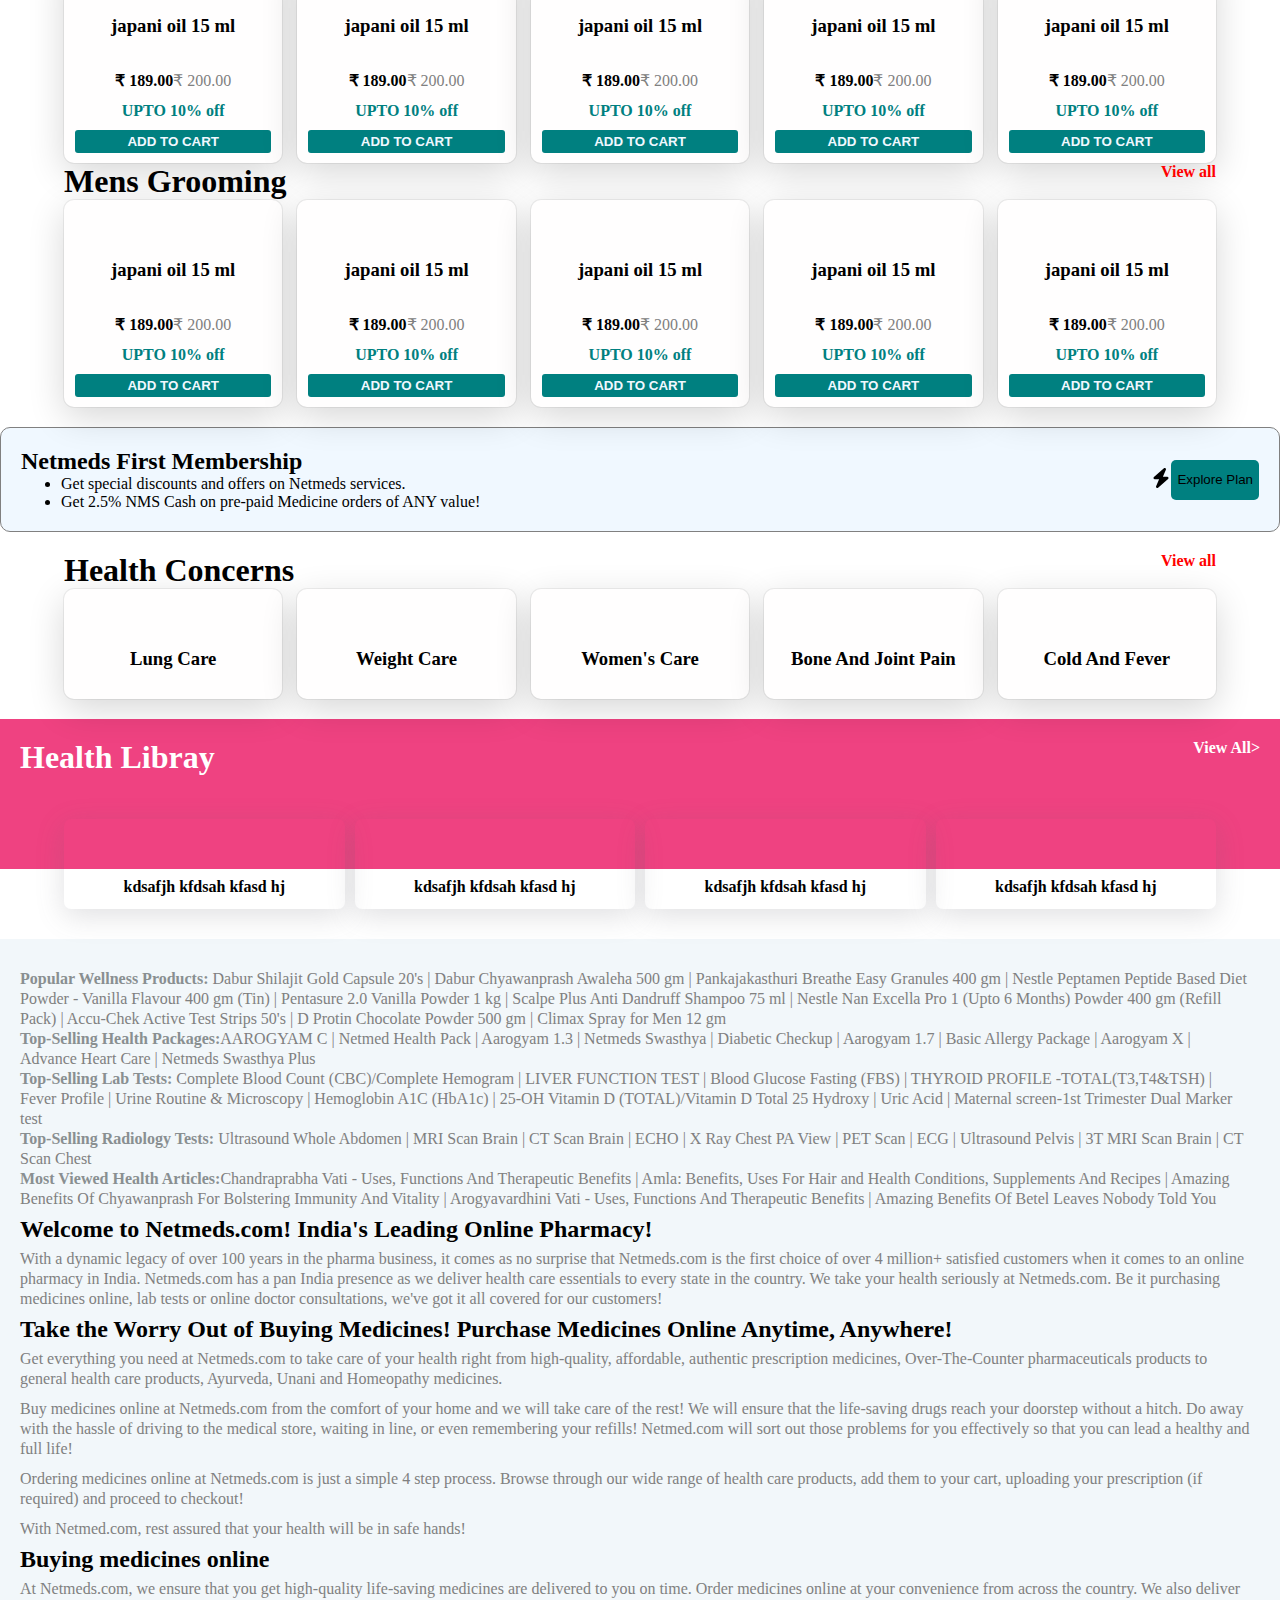
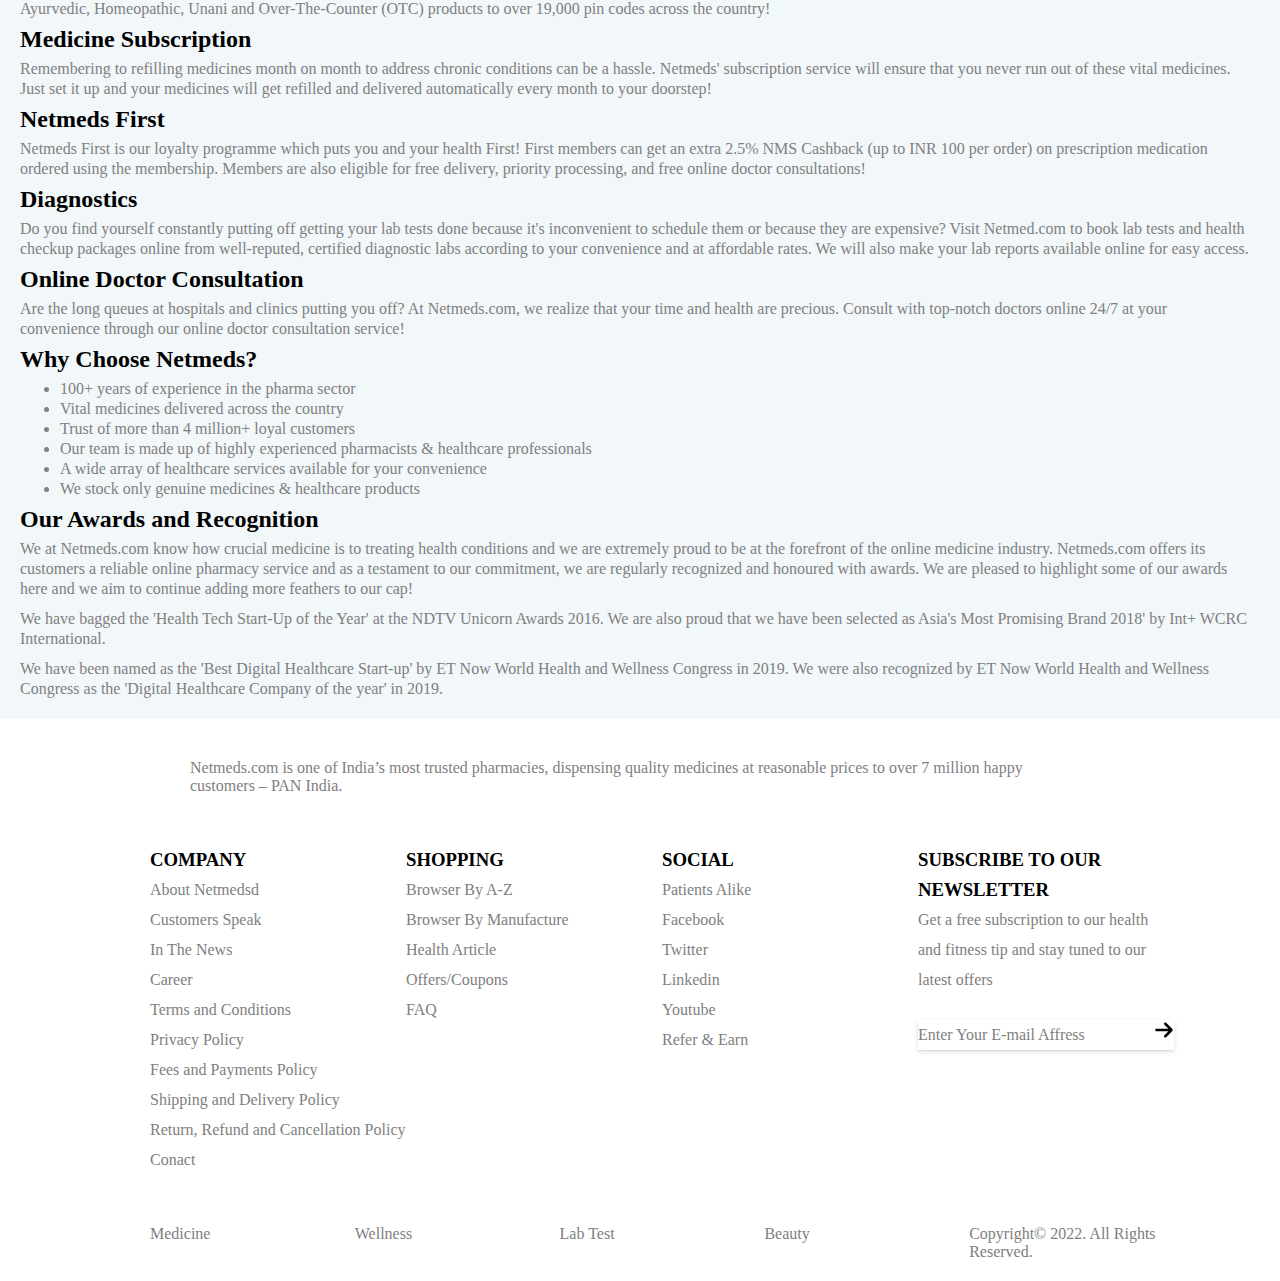
==== commit aceee162: "ok" ====
--- a/homepage/Index.html
+++ b/homepage/Index.html
@@ -7,6 +7,7 @@
     <title>Document</title>
     <link rel="stylesheet" href="index.css">
     <link rel="stylesheet" href="index.js">
+<link rel="stylesheet" href="nextpage.html">
 </head>
 <body>
     <div id="top">
@@ -27,11 +28,11 @@
         
             </div>
 <div>
-    <p><svg xmlns="http://www.w3.org/2000/svg" viewBox="0 0 512 512"><!--! Font Awesome Pro 6.2.0 by @fontawesome - https://fontawesome.com License - https://fontawesome.com/license (Commercial License) Copyright 2022 Fonticons, Inc. --><path d="M288 109.3V352c0 17.7-14.3 32-32 32s-32-14.3-32-32V109.3l-73.4 73.4c-12.5 12.5-32.8 12.5-45.3 0s-12.5-32.8 0-45.3l128-128c12.5-12.5 32.8-12.5 45.3 0l128 128c12.5 12.5 12.5 32.8 0 45.3s-32.8 12.5-45.3 0L288 109.3zM64 352H192c0 35.3 28.7 64 64 64s64-28.7 64-64H448c35.3 0 64 28.7 64 64v32c0 35.3-28.7 64-64 64H64c-35.3 0-64-28.7-64-64V416c0-35.3 28.7-64 64-64zM432 456c13.3 0 24-10.7 24-24s-10.7-24-24-24s-24 10.7-24 24s10.7 24 24 24z"/></svg>  <span>Upload</span></p>
-
-</div>
-<div><p><svg xmlns="http://www.w3.org/2000/svg" viewBox="0 0 576 512"><!--! Font Awesome Pro 6.2.0 by @fontawesome - https://fontawesome.com License - https://fontawesome.com/license (Commercial License) Copyright 2022 Fonticons, Inc. --><path d="M24 0C10.7 0 0 10.7 0 24S10.7 48 24 48H76.1l60.3 316.5c2.2 11.3 12.1 19.5 23.6 19.5H488c13.3 0 24-10.7 24-24s-10.7-24-24-24H179.9l-9.1-48h317c14.3 0 26.9-9.5 30.8-23.3l54-192C578.3 52.3 563 32 541.8 32H122l-2.4-12.5C117.4 8.2 107.5 0 96 0H24zM176 512c26.5 0 48-21.5 48-48s-21.5-48-48-48s-48 21.5-48 48s21.5 48 48 48zm336-48c0-26.5-21.5-48-48-48s-48 21.5-48 48s21.5 48 48 48s48-21.5 48-48z"/></svg>  <span>cart</span></p></div>
-<div><p>   <svg xmlns="http://www.w3.org/2000/svg" viewBox="0 0 448 512"><!--! Font Awesome Pro 6.2.0 by @fontawesome - https://fontawesome.com License - https://fontawesome.com/license (Commercial License) Copyright 2022 Fonticons, Inc. --><path d="M224 256c70.7 0 128-57.3 128-128S294.7 0 224 0S96 57.3 96 128s57.3 128 128 128zm-45.7 48C79.8 304 0 383.8 0 482.3C0 498.7 13.3 512 29.7 512H418.3c16.4 0 29.7-13.3 29.7-29.7C448 383.8 368.2 304 269.7 304H178.3z"/></svg>  <span>Sign up/Sign in</span></p></div>
+    <p><svg xmlns="http://www.w3.org/2000/svg" viewBox="0 0 512 512"><!--! Font Awesome Pro 6.2.0 by @fontawesome - https://fontawesome.com License - https://fontawesome.com/license (Commercial License) Copyright 2022 Fonticons, Inc. --><path d="M288 109.3V352c0 17.7-14.3 32-32 32s-32-14.3-32-32V109.3l-73.4 73.4c-12.5 12.5-32.8 12.5-45.3 0s-12.5-32.8 0-45.3l128-128c12.5-12.5 32.8-12.5 45.3 0l128 128c12.5 12.5 12.5 32.8 0 45.3s-32.8 12.5-45.3 0L288 109.3zM64 352H192c0 35.3 28.7 64 64 64s64-28.7 64-64H448c35.3 0 64 28.7 64 64v32c0 35.3-28.7 64-64 64H64c-35.3 0-64-28.7-64-64V416c0-35.3 28.7-64 64-64zM432 456c13.3 0 24-10.7 24-24s-10.7-24-24-24s-24 10.7-24 24s10.7 24 24 24z"/></svg>  <span><a href="https://www.netmeds.com/customer/account/login">Upload </a> </span></p>
+
+</div>
+<div><p><svg xmlns="http://www.w3.org/2000/svg" viewBox="0 0 576 512"><!--! Font Awesome Pro 6.2.0 by @fontawesome - https://fontawesome.com License - https://fontawesome.com/license (Commercial License) Copyright 2022 Fonticons, Inc. --><path d="M24 0C10.7 0 0 10.7 0 24S10.7 48 24 48H76.1l60.3 316.5c2.2 11.3 12.1 19.5 23.6 19.5H488c13.3 0 24-10.7 24-24s-10.7-24-24-24H179.9l-9.1-48h317c14.3 0 26.9-9.5 30.8-23.3l54-192C578.3 52.3 563 32 541.8 32H122l-2.4-12.5C117.4 8.2 107.5 0 96 0H24zM176 512c26.5 0 48-21.5 48-48s-21.5-48-48-48s-48 21.5-48 48s21.5 48 48 48zm336-48c0-26.5-21.5-48-48-48s-48 21.5-48 48s21.5 48 48 48s48-21.5 48-48z"/></svg>  <span> <a href="https://www.netmeds.com/checkout/cart">cart</a></span></p></div>
+<div><p>   <svg xmlns="http://www.w3.org/2000/svg" viewBox="0 0 448 512"><!--! Font Awesome Pro 6.2.0 by @fontawesome - https://fontawesome.com License - https://fontawesome.com/license (Commercial License) Copyright 2022 Fonticons, Inc. --><path d="M224 256c70.7 0 128-57.3 128-128S294.7 0 224 0S96 57.3 96 128s57.3 128 128 128zm-45.7 48C79.8 304 0 383.8 0 482.3C0 498.7 13.3 512 29.7 512H418.3c16.4 0 29.7-13.3 29.7-29.7C448 383.8 368.2 304 269.7 304H178.3z"/></svg>  <span><a href="https://www.netmeds.com/customer/account/login">Sign up/Sign in </a></span></p></div>
         </div>
         
         <!-- mid sec -->
@@ -224,7 +225,7 @@
         <h1>Origin Nutuition - Upto  35% off</h1>
   <p></p>
     </div>
-    <div><p><b>View All></b></p></div>
+    <div><p><b> <a href="newpage.html">View All></a></b></p></div>
 
 </div>
 <div id="five">
@@ -347,7 +348,7 @@
     </div>
     <div id="cat">
         <h1>Shop by Category</h1>
-        <p>View all</p>
+        <p> <a href="Categories.html">View all</a></p>
     </div>
     <div id="five">
         <div>
@@ -404,7 +405,7 @@
         
         </div>
         <div id="box"> 
-            <div id="cat"><h1>New Arrivel</h1> <p>View all</p></div>
+            <div id="cat"><h1>New Arrivel</h1> <p> <a href="nextpage.html">View all</a></p></div>
             <div id="three">
                 <img src="https://www.netmeds.com/images/cms/aw_rbslider/slides/1664124340_Riyo_Herbs__mini_banner_for_web.jpg" alt="">
                 <img src="https://www.netmeds.com/images/cms/aw_rbslider/slides/1664124376_WOW__mini_banner_for_web.jpg" alt="">
--- a/homepage/index.css
+++ b/homepage/index.css
@@ -238,7 +238,7 @@
    margin: auto;
    gap: 15px;
   
-  
+   
 
 }
 #five>div{
@@ -247,7 +247,7 @@
     border: solid blue 0px;
     text-align: center;
    line-height: 30px;
-   
+   box-shadow: rgba(0, 0, 0, 0.16) 0px 10px 36px 0px, rgba(0, 0, 0, 0.06) 0px 0px 0px 1px;
     border-radius: 10px;
   
 }
@@ -314,6 +314,8 @@
 border-radius: 5px;
 
 
+
+
 }
 #newfour{
 
@@ -380,7 +382,7 @@
     color: gray;
 }
 #boxx{
-margin-top: 15px;
+margin-top: 25px;
 margin-bottom: 10px;
     display: flex;
 justify-content: space-between;
@@ -399,4 +401,161 @@
     width: 80%;
     margin-left: 150px;
     color: gray;
+}
+#newmain{
+display: flex;
+
+width: 80%;
+margin: auto;
+}
+#newmain>div:first-child{
+    width: 70%;
+    display: grid;
+    grid-template-columns: repeat(1,1fr);
+    
+}
+#first>div{
+    display: flex;
+    box-shadow: rgba(100, 100, 111, 0.2) 0px 7px 29px 0px;
+    margin: 10px;
+    border-radius: 10px;
+   padding: 20px;
+   line-height: 25px;
+   
+}
+#newmain>#first button{
+    background-color: rgb(36,175,176);
+    border: 0px;
+    color: white;
+margin-left: 500px;
+
+font-weight: bold;
+  width: max-content;
+  min-height: 30%;
+margin-top: -9px;
+ border-radius: 5px;}
+
+#newmain span{
+    color: rgb(238,67,129);
+    font-size: large;
+}
+#second{
+    margin: 10px;
+    width: 30%;
+    box-shadow: rgba(100, 100, 111, 0.2) 0px 7px 29px 0px;
+    height: fit-content;
+    padding: 10px;
+    border-radius: 10px;
+}
+
+#second>div:first-child{
+ 
+ display: flex;
+
+}
+#second>div>div:first-child{
+    
+    width: 150%;
+}
+#second>div>div:last-child{
+
+    width: 30%;
+
+}
+#second img{
+    width: 100%;
+    border-radius: 5px;
+}
+#second>div:last-child{
+    display: flex;
+    justify-content: space-between;
+    color: rgb(244,131,173);
+    margin: 10px;
+}
+#second button{
+border-color: rgb(237,236,238);
+color: rgb(111,132,176);
+border: 0px;
+padding: 8px;
+border-radius: 6px;
+font-weight: bold;
+
+}
+#new{
+    width:90%;
+    margin: auto ;
+  margin-bottom: 5px;
+}
+
+#mainbox{
+    width: 90%;
+    margin: auto;
+    margin-top: 20px;
+    margin-bottom: 20px;
+    
+}
+#mainbox>h4{
+    color: gray;
+    padding: 20px;
+    margin-bottom: -50px;
+}
+
+#catbox{
+    box-shadow: rgba(0, 0, 0, 0.16) 0px 10px 36px 0px, rgba(0, 0, 0, 0.06) 0px 0px 0px 1px;
+    display: grid;
+    grid-template-columns: repeat(5,1fr);
+   
+   margin: auto;
+   gap: 15px;
+  
+   padding: 20px;
+   padding-top: 40px;
+   margin-top: -20px;
+border-radius: 10px;
+}
+#catbox>div{
+  
+    background-color: rgb(255,254,254);
+    border: solid black 1px;
+    text-align: center;
+ display: block;
+  padding: 5px;
+    border-radius: 10px;
+  line-height: 20px;
+}
+
+#catbox>div>div h5{
+    line-height: 10px;
+    margin-bottom: 20px;
+}
+#catbox>div>div button{
+    background-color:rgb(36,175,176);
+    border: solid teal 0px;
+    border-radius: 3px;
+    font-weight: bold;
+    color: aliceblue;
+    margin-bottom: 10px;
+    width: 90%;
+}
+#catbox>div>div p{
+    color: grey;
+}
+
+#catbox>div>div>h4 span{
+    color:rgb(241,77,137);
+    font-weight: bold;
+}
+#catbox>div button:first-child{
+width: fit-content;
+display: block;
+font-size: xx-small;
+background-color: rgb(133,190,83);
+border: 0px;
+}
+#cat{
+    width: 90%;
+    margin: auto;
+}
+a{
+    color: blue;
 }